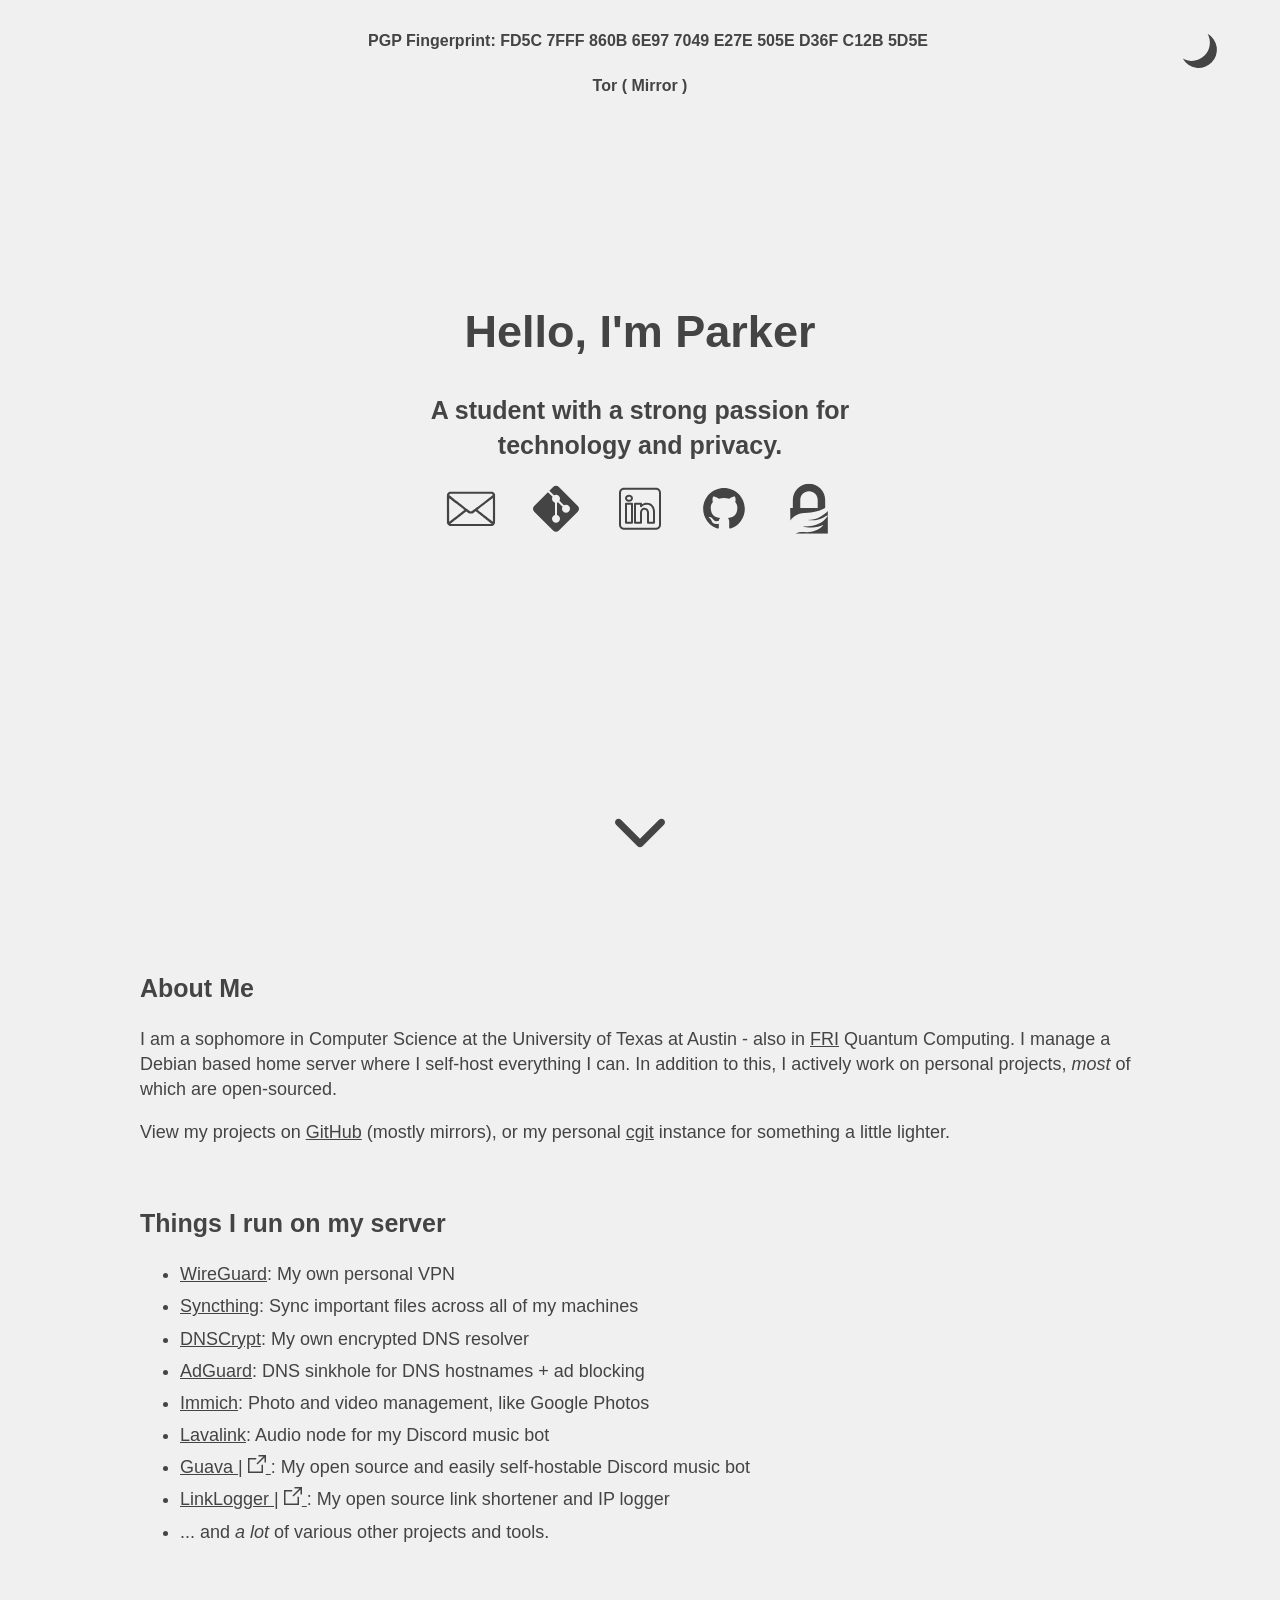
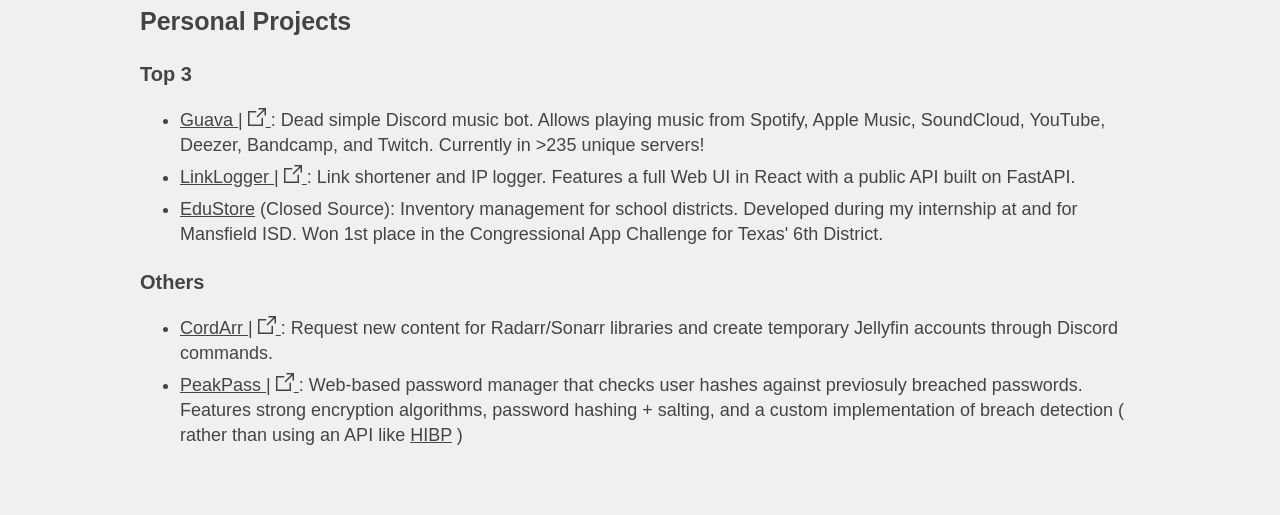
==== index.html @ 54e9faca "add peakpass github link" ====
<!DOCTYPE html>
<html lang="en">
<head>
    <link rel="preload" href="/fonts/OpenSans.woff2" as="font" type="font/woff2" crossorigin>

    <meta charset="UTF-8">
    <meta name="viewport" content="width=device-width, initial-scale=1.0">
    <!-- Dicourage indexing -->
    <meta name="robots" content="noindex, nofollow, noarchive">
    <meta property="og:title" content="Parker M.">
    <meta property="og:url" content="https://pkrm.dev/">
    <meta property="og:type" content="website">
    <meta property="og:description" content="My personal website. See my projects.">

    <title>Parker M.</title>

    <script>
        if (localStorage.getItem('darkMode') === 'true') {
            document.documentElement.classList.add('dark');
        }
    </script>
    <style>
        html.dark * {
            color: #9F9FAA;
            background-color: #242528;
        }

        html.dark svg,
        html.dark #about a {
            color: #9F9FAA;
            fill: #9F9FAA;
        }

        body {
            margin: 0;
            padding: 0;
            display: flex;
            justify-content: center;
            min-height: 200vh;
        }
    </style>

    <script src="/js/toggle.js" defer></script>
    <link rel="stylesheet" href="/css/index.css">
</head>
<body>
    <nav>
        <a href="/parker.asc" target="_blank">PGP Fingerprint: FD5C 7FFF 860B 6E97 7049 E27E 505E D36F C12B 5D5E<br><br></a>
        <a href="http://o2o2o2yfrueii33hxjja3foegbkjckxg2fy4vr4y4pqvnk2oxqknvjqd.onion" target="_blank">Tor ( Mirror )</a>

        <a id="toggle">
            <svg xmlns="http://www.w3.org/2000/svg" viewBox="0 0 24 24" width="50px" height="50px" fill="#9F9FAA" id="moon" display="none">
                <path d="M13.719 1.8A8.759 8.759 0 1 1 1.8 13.719c3.335 1.867 7.633 1.387 10.469-1.449 2.837-2.837 3.318-7.134 1.45-10.47z"/>
            </svg>

            <svg xmlns="http://www.w3.org/2000/svg" viewBox="0 0 50 50" width="50px" height="50px" fill="#9F9FAA" id="sun" display="none">
                <path d="M 24.90625 3.96875 C 24.863281 3.976563 24.820313 3.988281 24.78125 4 C 24.316406 4.105469 23.988281 4.523438 24 5 L 24 11 C 23.996094 11.359375 24.183594 11.695313 24.496094 11.878906 C 24.808594 12.058594 25.191406 12.058594 25.503906 11.878906 C 25.816406 11.695313 26.003906 11.359375 26 11 L 26 5 C 26.011719 4.710938 25.894531 4.433594 25.6875 4.238281 C 25.476563 4.039063 25.191406 3.941406 24.90625 3.96875 Z M 10.65625 9.84375 C 10.28125 9.910156 9.980469 10.183594 9.875 10.546875 C 9.769531 10.914063 9.878906 11.304688 10.15625 11.5625 L 14.40625 15.8125 C 14.648438 16.109375 15.035156 16.246094 15.410156 16.160156 C 15.78125 16.074219 16.074219 15.78125 16.160156 15.410156 C 16.246094 15.035156 16.109375 14.648438 15.8125 14.40625 L 11.5625 10.15625 C 11.355469 9.933594 11.054688 9.820313 10.75 9.84375 C 10.71875 9.84375 10.6875 9.84375 10.65625 9.84375 Z M 39.03125 9.84375 C 38.804688 9.875 38.59375 9.988281 38.4375 10.15625 L 34.1875 14.40625 C 33.890625 14.648438 33.753906 15.035156 33.839844 15.410156 C 33.925781 15.78125 34.21875 16.074219 34.589844 16.160156 C 34.964844 16.246094 35.351563 16.109375 35.59375 15.8125 L 39.84375 11.5625 C 40.15625 11.265625 40.246094 10.800781 40.0625 10.410156 C 39.875 10.015625 39.460938 9.789063 39.03125 9.84375 Z M 25 15 C 19.484375 15 15 19.484375 15 25 C 15 30.515625 19.484375 35 25 35 C 30.515625 35 35 30.515625 35 25 C 35 19.484375 30.515625 15 25 15 Z M 4.71875 24 C 4.167969 24.078125 3.78125 24.589844 3.859375 25.140625 C 3.9375 25.691406 4.449219 26.078125 5 26 L 11 26 C 11.359375 26.003906 11.695313 25.816406 11.878906 25.503906 C 12.058594 25.191406 12.058594 24.808594 11.878906 24.496094 C 11.695313 24.183594 11.359375 23.996094 11 24 L 5 24 C 4.96875 24 4.9375 24 4.90625 24 C 4.875 24 4.84375 24 4.8125 24 C 4.78125 24 4.75 24 4.71875 24 Z M 38.71875 24 C 38.167969 24.078125 37.78125 24.589844 37.859375 25.140625 C 37.9375 25.691406 38.449219 26.078125 39 26 L 45 26 C 45.359375 26.003906 45.695313 25.816406 45.878906 25.503906 C 46.058594 25.191406 46.058594 24.808594 45.878906 24.496094 C 45.695313 24.183594 45.359375 23.996094 45 24 L 39 24 C 38.96875 24 38.9375 24 38.90625 24 C 38.875 24 38.84375 24 38.8125 24 C 38.78125 24 38.75 24 38.71875 24 Z M 15 33.875 C 14.773438 33.90625 14.5625 34.019531 14.40625 34.1875 L 10.15625 38.4375 C 9.859375 38.679688 9.722656 39.066406 9.808594 39.441406 C 9.894531 39.8125 10.1875 40.105469 10.558594 40.191406 C 10.933594 40.277344 11.320313 40.140625 11.5625 39.84375 L 15.8125 35.59375 C 16.109375 35.308594 16.199219 34.867188 16.039063 34.488281 C 15.882813 34.109375 15.503906 33.867188 15.09375 33.875 C 15.0625 33.875 15.03125 33.875 15 33.875 Z M 34.6875 33.875 C 34.3125 33.941406 34.011719 34.214844 33.90625 34.578125 C 33.800781 34.945313 33.910156 35.335938 34.1875 35.59375 L 38.4375 39.84375 C 38.679688 40.140625 39.066406 40.277344 39.441406 40.191406 C 39.8125 40.105469 40.105469 39.8125 40.191406 39.441406 C 40.277344 39.066406 40.140625 38.679688 39.84375 38.4375 L 35.59375 34.1875 C 35.40625 33.988281 35.148438 33.878906 34.875 33.875 C 34.84375 33.875 34.8125 33.875 34.78125 33.875 C 34.75 33.875 34.71875 33.875 34.6875 33.875 Z M 24.90625 37.96875 C 24.863281 37.976563 24.820313 37.988281 24.78125 38 C 24.316406 38.105469 23.988281 38.523438 24 39 L 24 45 C 23.996094 45.359375 24.183594 45.695313 24.496094 45.878906 C 24.808594 46.058594 25.191406 46.058594 25.503906 45.878906 C 25.816406 45.695313 26.003906 45.359375 26 45 L 26 39 C 26.011719 38.710938 25.894531 38.433594 25.6875 38.238281 C 25.476563 38.039063 25.191406 37.941406 24.90625 37.96875 Z"/>
            </svg>
        </a>
    </nav>
    <header>
        <h1>Hello, I'm Parker</h1>
        <h2>A student with a strong passion for technology and privacy.</h2>

        <a href="mailto:contact@pkrm.dev" target="_blank" title="Email me">
            <!-- Uploaded to: SVG Find, www.svgrepo.com, Generator: SVG Find Mixer Tools -->
            <svg xmlns="http://www.w3.org/2000/svg" viewBox="144 144 512 512" width="50px" height="50px" fill="#9F9FAA">
                <path d="m181.04 225.4c-8.8789 2.7969-18.043 9.9336-22.477 17.652-5.8828 10.031-5.5977 1.1562-5.3047 159.56l0.28906 144.6 3.1836 6.4648c3.8594 8.0039 10.125 14.375 17.941 18.426l5.8828 3.0898h437.96l5.5977-2.6055c10.418-4.918 17.75-13.215 20.934-23.824 1.9297-6.2734 1.9297-8.3945 1.7383-151.55l-0.28906-145.18-3.0898-6.3672c-3.7617-7.7188-10.707-14.469-18.426-18.035l-5.5-2.6055-218.01-0.19141c-119.91-0.10547-219.08 0.18359-220.43 0.57031zm433.43 22.668c3.375 1.3516 9.3555 7.5273 9.3555 9.6484 0 1.9297-212.42 166.31-217.15 167.95-4.8203 1.7383-11.672 1.832-16.305 0.19141-4.5352-1.6406-214.16-164.57-214.16-166.5 0-2.6992 5.0195-8.6797 8.9727-10.609 4.0508-2.0234 4.0508-2.0234 215.12-2.0234 175.1-0.003906 211.56 0.19141 214.16 1.3477zm9.9414 284.87c-0.57812 0.67578-157.34-121.36-157.34-122.41 0-0.48438 35.402-28.168 78.621-61.547l78.621-60.582 0.28906 122.13c0.09375 67.141 0 122.22-0.19141 122.41zm-368.32-181.16c42.062 32.512 76.402 59.426 76.402 59.809-0.097657 0.57812-153.96 120.88-155.5 121.45-0.38672 0.19141-0.76953-54.406-0.76953-121.36 0-117.11 0.097656-121.64 1.7383-120.39 0.96094 0.67578 36.074 27.883 78.133 60.488zm275.52 139.01c48.719 37.816 80.938 63.477 80.262 63.863-1.4453 0.96875-422.82 0.96875-423.49 0-0.29297-0.57813 158.4-125.02 162.93-127.72 0.76953-0.48438 5.1133 2.4141 11.672 7.7188 5.7891 4.6289 13.312 9.7422 16.785 11.285 5.9805 2.7969 6.8477 2.8984 18.812 2.8984 16.207-0.097656 19.195-1.2539 35.594-13.984 10.902-8.3945 12.734-9.4531 14.277-8.3945 0.96484 0.57031 38.297 29.609 83.156 64.336z"/>
            </svg>
        </a>
        <a href="https://git.pkrm.dev" target="_blank" title="View my public projects on cgit">
            <svg xmlns="http://www.w3.org/2000/svg"  viewBox="0 0 50 50" width="50px" height="50px" fill="#9F9FAA">
                <path d="M 46.792969 22.089844 L 27.910156 3.207031 C 27.109375 2.402344 26.054688 2 25 2 C 23.945313 2 22.890625 2.402344 22.089844 3.207031 L 18.355469 6.941406 L 22.976563 11.5625 C 24.511719 10.660156 26.511719 10.855469 27.828125 12.171875 C 29.144531 13.488281 29.335938 15.488281 28.433594 17.019531 L 32.976563 21.5625 C 34.511719 20.660156 36.511719 20.855469 37.828125 22.171875 C 39.390625 23.734375 39.390625 26.265625 37.828125 27.828125 C 36.265625 29.390625 33.734375 29.390625 32.171875 27.828125 C 30.855469 26.511719 30.660156 24.511719 31.5625 22.976563 L 27.019531 18.433594 C 26.695313 18.625 26.355469 18.765625 26 18.855469 L 26 31.140625 C 27.722656 31.585938 29 33.136719 29 35 C 29 37.210938 27.210938 39 25 39 C 22.789063 39 21 37.210938 21 35 C 21 33.136719 22.277344 31.585938 24 31.140625 L 24 18.855469 C 23.332031 18.683594 22.695313 18.351563 22.171875 17.828125 C 20.855469 16.511719 20.664063 14.511719 21.566406 12.980469 L 16.941406 8.355469 L 3.207031 22.089844 C 1.597656 23.695313 1.597656 26.304688 3.207031 27.910156 L 22.089844 46.792969 C 22.890625 47.597656 23.945313 48 25 48 C 26.054688 48 27.109375 47.597656 27.910156 46.792969 L 46.792969 27.910156 C 48.402344 26.304688 48.402344 23.695313 46.792969 22.089844 Z"/>
            </svg>
        </a>
        <a href="https://www.linkedin.com/in/parker-m/" target="_blank" title="Look at my LinkedIn profile">
            <svg xmlns="http://www.w3.org/2000/svg" viewBox="0 0 50 50" width="50px" height="50px" fill="#9F9FAA">
                <path d="M 9 4 C 6.2504839 4 4 6.2504839 4 9 L 4 41 C 4 43.749516 6.2504839 46 9 46 L 41 46 C 43.749516 46 46 43.749516 46 41 L 46 9 C 46 6.2504839 43.749516 4 41 4 L 9 4 z M 9 6 L 41 6 C 42.668484 6 44 7.3315161 44 9 L 44 41 C 44 42.668484 42.668484 44 41 44 L 9 44 C 7.3315161 44 6 42.668484 6 41 L 6 9 C 6 7.3315161 7.3315161 6 9 6 z M 14 11.011719 C 12.904779 11.011719 11.919219 11.339079 11.189453 11.953125 C 10.459687 12.567171 10.011719 13.484511 10.011719 14.466797 C 10.011719 16.333977 11.631285 17.789609 13.691406 17.933594 A 0.98809878 0.98809878 0 0 0 13.695312 17.935547 A 0.98809878 0.98809878 0 0 0 14 17.988281 C 16.27301 17.988281 17.988281 16.396083 17.988281 14.466797 A 0.98809878 0.98809878 0 0 0 17.986328 14.414062 C 17.884577 12.513831 16.190443 11.011719 14 11.011719 z M 14 12.988281 C 15.392231 12.988281 15.94197 13.610038 16.001953 14.492188 C 15.989803 15.348434 15.460091 16.011719 14 16.011719 C 12.614594 16.011719 11.988281 15.302225 11.988281 14.466797 C 11.988281 14.049083 12.140703 13.734298 12.460938 13.464844 C 12.78117 13.19539 13.295221 12.988281 14 12.988281 z M 11 19 A 1.0001 1.0001 0 0 0 10 20 L 10 39 A 1.0001 1.0001 0 0 0 11 40 L 17 40 A 1.0001 1.0001 0 0 0 18 39 L 18 33.134766 L 18 20 A 1.0001 1.0001 0 0 0 17 19 L 11 19 z M 20 19 A 1.0001 1.0001 0 0 0 19 20 L 19 39 A 1.0001 1.0001 0 0 0 20 40 L 26 40 A 1.0001 1.0001 0 0 0 27 39 L 27 29 C 27 28.170333 27.226394 27.345035 27.625 26.804688 C 28.023606 26.264339 28.526466 25.940057 29.482422 25.957031 C 30.468166 25.973981 30.989999 26.311669 31.384766 26.841797 C 31.779532 27.371924 32 28.166667 32 29 L 32 39 A 1.0001 1.0001 0 0 0 33 40 L 39 40 A 1.0001 1.0001 0 0 0 40 39 L 40 28.261719 C 40 25.300181 39.122788 22.95433 37.619141 21.367188 C 36.115493 19.780044 34.024172 19 31.8125 19 C 29.710483 19 28.110853 19.704889 27 20.423828 L 27 20 A 1.0001 1.0001 0 0 0 26 19 L 20 19 z M 12 21 L 16 21 L 16 33.134766 L 16 38 L 12 38 L 12 21 z M 21 21 L 25 21 L 25 22.560547 A 1.0001 1.0001 0 0 0 26.798828 23.162109 C 26.798828 23.162109 28.369194 21 31.8125 21 C 33.565828 21 35.069366 21.582581 36.167969 22.742188 C 37.266572 23.901794 38 25.688257 38 28.261719 L 38 38 L 34 38 L 34 29 C 34 27.833333 33.720468 26.627107 32.990234 25.646484 C 32.260001 24.665862 31.031834 23.983076 29.517578 23.957031 C 27.995534 23.930001 26.747519 24.626988 26.015625 25.619141 C 25.283731 26.611293 25 27.829667 25 29 L 25 38 L 21 38 L 21 21 z"/>
            </svg>
        </a>
        <a href="https://github.com/packetparker" target="_blank" title="View my public projects on GitHub">
            <!-- Uploaded to: SVG Find, www.svgrepo.com, Generator: SVG Find Mixer Tools -->
            <svg xmlns="http://www.w3.org/2000/svg" viewBox="0 0 24 24" width="50px" height="50px" fill="#9F9FAA">
                <path d="M12 2C6.475 2 2 6.475 2 12a9.994 9.994 0 0 0 6.838 9.488c.5.087.687-.213.687-.476 0-.237-.013-1.024-.013-1.862-2.512.463-3.162-.612-3.362-1.175-.113-.288-.6-1.175-1.025-1.413-.35-.187-.85-.65-.013-.662.788-.013 1.35.725 1.538 1.025.9 1.512 2.338 1.087 2.912.825.088-.65.35-1.087.638-1.337-2.225-.25-4.55-1.113-4.55-4.938 0-1.088.387-1.987 1.025-2.688-.1-.25-.45-1.275.1-2.65 0 0 .837-.262 2.75 1.026a9.28 9.28 0 0 1 2.5-.338c.85 0 1.7.112 2.5.337 1.912-1.3 2.75-1.024 2.75-1.024.55 1.375.2 2.4.1 2.65.637.7 1.025 1.587 1.025 2.687 0 3.838-2.337 4.688-4.562 4.938.362.312.675.912.675 1.85 0 1.337-.013 2.412-.013 2.75 0 .262.188.574.688.474A10.016 10.016 0 0 0 22 12c0-5.525-4.475-10-10-10z"/>
            </svg>
        </a>
        <a href="/parker.asc" target="_blank" title="My PGP public key">
            <!-- Uploaded to: SVG Repo, www.svgrepo.com, Generator: SVG Repo Mixer Tools -->
            <svg xmlns="http://www.w3.org/2000/svg" viewBox="0 0 32 32" width="50px" height="50px" fill="#9F9FAA">
                <path d="M3.959 15.443h1.697v-5.093c0-2.745 1.089-5.376 3.032-7.319s4.572-3.031 7.317-3.031c2.744 0 5.38 1.088 7.323 3.031 1.937 1.943 3.032 4.573 3.027 7.319v5.047c-0.021 0.011-0.048 0.036-0.073 0.047l-0.027 0.027h-0.009l-0.027 0.025h-0.036l-0.027 0.027h-0.025l-0.027 0.009h-0.011l-0.011 0.016-0.015 0.011h-0.011l-0.016 0.011-0.011 0.016-0.009 0.009-0.016 0.011-0.036 0.027-0.027 0.015-0.036 0.027-0.052 0.021-0.037 0.025-0.020 0.016-0.016 0.011-0.036 0.025-0.027 0.011-0.063 0.036-0.025 0.016-0.021 0.011-0.025 0.016h-0.011l-0.079 0.036h-0.025c-0.021 0.011-0.048 0.025-0.089 0.047h-0.011l-0.009 0.016-0.043 0.020-0.020 0.016-0.043 0.027-0.020 0.009h-0.016l-0.036 0.027-0.027 0.011-0.025 0.015c-0.021 0.011-0.057 0.021-0.084 0.037l-0.025 0.011-0.027 0.015-0.047 0.021-0.052 0.027-0.125 0.052-0.025 0.009-0.048 0.027-0.025 0.016c-2.063 0.984-5.36 2.020-11.609 2.468-4.484 0.323-7.208 2.297-8.969 4.667zM10.412 15.443h11.161v-5.093c0.005-3.084-2.495-5.584-5.579-5.579-3.083 0-5.583 2.495-5.583 5.579zM28.041 17.391v14.609h-20.615c2.276-1.26 3.959-1.136 6.771-1.047 3.819 0.125 8.037-1.475 10.109-3.599 2.073-2.12-0.181-0.5-2.531 0.099s-6.896 0.667-9.937-0.136c9.563 0.125 13.297-2.957 15.407-5.744 2.109-2.771-0.912-0.485-2.876 0.473-1.957 0.964-5.38 1.641-9.151 1.141 5.693-0.016 10.027-2.86 12.812-5.797z"/>
            </svg>
        </a>
    </header>

    <a id="down-arrow" href="#about" aria-label="Scroll down to About section">
        <svg xmlns="http://www.w3.org/2000/svg" viewBox="0 0 451.847 451.847" width="50px" height="50px" fill="#9F9FAA">
        <path d="M225.923,354.706c-8.098,0-16.195-3.092-22.369-9.263L9.27,151.157c-12.359-12.359-12.359-32.397,0-44.751
            c12.354-12.354,32.388-12.354,44.748,0l171.905,171.915l171.906-171.909c12.359-12.354,32.391-12.354,44.744,0
            c12.365,12.354,12.365,32.392,0,44.751L248.292,345.449C242.115,351.621,234.018,354.706,225.923,354.706z"/>
        </svg>
    </a>

    <section id="about">
        <h2>About Me</h2>
        <p>I am a sophomore in Computer Science at the University of Texas at Austin - also in <a href="https://fri.cns.utexas.edu/" target="_blank">FRI</a> Quantum Computing. I manage a Debian based home server where I self-host everything I can. In addition to this, I actively work on personal projects, <i>most</i> of which are open-sourced.</p>
        <p>View my projects on <a href="https://github.com/packetparker" target="_blank">GitHub</a> (mostly mirrors), or my personal <a href="https://git.pkrm.dev" target="_blank">cgit</a> instance for something a little lighter.</p>
        <br>
        <h2>Things I run on my server</h2>
        <ul>
            <li><a href="https://www.wireguard.com/" target="_blank">WireGuard</a>: My own personal VPN</li>
            <li><a href="https://syncthing.net/" target="_blank">Syncthing</a>: Sync important files across all of my machines</li>
            <li><a href="https://www.dnscrypt.org/" target="_blank">DNSCrypt</a>: My own encrypted DNS resolver</li>
            <li><a href="https://adguard.com/en/welcome.html" target="_blank">AdGuard</a>: DNS sinkhole for DNS hostnames + ad blocking</li>
            <li><a href="https://immich.app/" target="_blank">Immich</a>: Photo and video management, like Google Photos</li>
            <li><a href="https://lavalink.dev/" target="_blank">Lavalink</a>: Audio node for my Discord music bot</li>
            <li>
                <a href="https://github.com/packetparker/guava" target="_blank">
                    Guava
                </a> |
                <a href="https://git.pkrm.dev/guava" target="_blank" title="View the Guava source on my cgit instance">
                    <!-- Uploaded to: SVG Repo, www.svgrepo.com, Generator: SVG Repo Mixer Tools -->
                    <svg xmlns="http://www.w3.org/2000/svg" viewBox="0 0 24 24" fill="#444">
                        <path d="M20,24H0V4h11v2H2v16h16v-9h2V24z M12.7,12.7l-1.4-1.4L20.6,2H14V0h10v10h-2V3.4L12.7,12.7z"/>
                    </svg>
                </a>
                : My open source and easily self-hostable Discord music bot
            </li>
            <li>
                <a href="https://github.com/packetparker/linklogger" target="_blank">
                    LinkLogger
                </a> |
                <a href="https://git.pkrm.dev/linklogger" target="_blank" title="View the LinkLogger source on my cgit instance">
                    <!-- Uploaded to: SVG Repo, www.svgrepo.com, Generator: SVG Repo Mixer Tools -->
                    <svg xmlns="http://www.w3.org/2000/svg" viewBox="0 0 24 24" fill="#444">
                        <path d="M20,24H0V4h11v2H2v16h16v-9h2V24z M12.7,12.7l-1.4-1.4L20.6,2H14V0h10v10h-2V3.4L12.7,12.7z"/>
                    </svg>
                </a>
                : My open source link shortener and IP logger
            </li>
            <li>... and <i>a lot</i> of various other projects and tools.</li>
        </ul>
        <br>
        <h2>Personal Projects</h2>

        <h3>Top 3</h3>
        <ul>
            <li>
                <a href="https://github.com/packetparker/guava" target="_blank">
                    Guava
                </a> |
                <a href="https://git.pkrm.dev/guava" target="_blank" title="View the Guava source on my cgit instance">
                    <!-- Uploaded to: SVG Repo, www.svgrepo.com, Generator: SVG Repo Mixer Tools -->
                    <svg xmlns="http://www.w3.org/2000/svg" viewBox="0 0 24 24" fill="#444">
                        <path d="M20,24H0V4h11v2H2v16h16v-9h2V24z M12.7,12.7l-1.4-1.4L20.6,2H14V0h10v10h-2V3.4L12.7,12.7z"/>
                    </svg>
                </a>
                : Dead simple Discord music bot. Allows playing music from Spotify, Apple Music, SoundCloud, YouTube, Deezer, Bandcamp, and Twitch. Currently in >235 unique servers!
            </li>
            <li>
                <a href="https://github.com/packetparker/linklogger" target="_blank">
                    LinkLogger
                </a> |
                <a href="https://git.pkrm.dev/linklogger" target="_blank" title="View the LinkLogger source on my cgit instance">
                    <!-- Uploaded to: SVG Repo, www.svgrepo.com, Generator: SVG Repo Mixer Tools -->
                    <svg xmlns="http://www.w3.org/2000/svg" viewBox="0 0 24 24" fill="#444">
                        <path d="M20,24H0V4h11v2H2v16h16v-9h2V24z M12.7,12.7l-1.4-1.4L20.6,2H14V0h10v10h-2V3.4L12.7,12.7z"/>
                    </svg>
                </a>
                : Link shortener and IP logger. Features a full Web UI in React with a public API built on FastAPI.
            </li>
            <li><a href="https://www.congressionalappchallenge.us/23-TX06/" target="_blank">EduStore</a> (Closed Source): Inventory management for school districts. Developed during my internship at and for Mansfield ISD. Won 1st place in the Congressional App Challenge for Texas' 6th District.</li>
        </ul>

        <h3>Others</h3>
        <ul>
            <li>
                <a href="https://github.com/packetparker/cordarr" target="_blank">
                    CordArr
                </a> |
                <a href="https://git.pkrm.dev/cordarr" target="_blank" title="View the CordArr source on my cgit instance">
                    <!-- Uploaded to: SVG Repo, www.svgrepo.com, Generator: SVG Repo Mixer Tools -->
                    <svg xmlns="http://www.w3.org/2000/svg" viewBox="0 0 24 24" fill="#444">
                        <path d="M20,24H0V4h11v2H2v16h16v-9h2V24z M12.7,12.7l-1.4-1.4L20.6,2H14V0h10v10h-2V3.4L12.7,12.7z"/>
                    </svg>
                </a>
                : Request new content for Radarr/Sonarr libraries and create temporary Jellyfin accounts through Discord commands.
            </li>
            <li>
                <a href="https://github.com/peakpass/peakpass" target="_blank">
                    PeakPass
                </a> |
                <a href="https://www.github.com/peakpass/peakpass" target="_blank" title="View the PeakPass source on GitHub">
                    <!-- Uploaded to: SVG Repo, www.svgrepo.com, Generator: SVG Repo Mixer Tools -->
                    <svg xmlns="http://www.w3.org/2000/svg" viewBox="0 0 24 24" fill="#444">
                        <path d="M20,24H0V4h11v2H2v16h16v-9h2V24z M12.7,12.7l-1.4-1.4L20.6,2H14V0h10v10h-2V3.4L12.7,12.7z"/>
                    </svg>
                </a>
                : Web-based password manager that checks user hashes against previosuly breached passwords. Features strong encryption algorithms, password hashing + salting, and a custom implementation of breach detection ( rather than using an API like <a href="https://haveibeenpwned.com/API/v3">HIBP</a> )
            </li>
        </ul>
    </section>
</body>
</html>
---- css/index.css ----
html {
    scroll-behavior: smooth;
    overflow-x: hidden;
}

html * {
    font-family: Arial, sans-serif;
    color: #444;
    background-color: #F0F0F0;
    line-height: 1.4;
}

@media only screen and (max-width: 600px) {
    html * {
        line-height: 1.3;
    }
}

html svg,
html #about a{
    color: #444;
    fill: #444;
}

h1 {
    font-size: 45px;
    width: 500px;
}

h2 {
    font-size: 25px;
    width: 500px;
}

h3 {
    font-size: 20px;
}

/* media query for mobile */
@media only screen and (max-width: 600px) {
    h1 {
        font-size: 35px;
        width: 300px;
    }

    h2 {
        font-size: 25px;
        width: 300px;
    }

    h3 {
        font-size: 20px;
        width: 300px;
    }
}

nav {
    width: 100vw;
    font-weight: 600;
    position: absolute;
    top: 30px;
    left: 50%;
    transform: translateX(-50%);
    font-size: 1rem;
    text-align: center;
}

nav a {
    margin: 0 1rem;
    text-decoration: none;
}

nav a:hover {
    text-decoration: underline;
    cursor: pointer;
    opacity: 0.6;
    transition: opacity 0.25s ease-in-out;
}

/* Nav media query for mobile */
@media only screen and (max-width: 600px) {
    nav a {
        display: none;
        text-align: right;
    }

    nav #toggle {
        display: block;
    }
}

#toggle {
    /* Move to the top right of the screen */
    position: absolute;
    top: 0;
    right: 100px;
    cursor: pointer;
}

/* Toggle media query for mobile */
@media only screen and (max-width: 600px) {
    #toggle {
        right: 50px;
    }
}

#moon, #sun {
    position: absolute;
    transition: opacity 0.1s ease;
}

#moon {
    opacity: 1;
}

#sun {
    opacity: 0;
}

/* Header styles */
header {
    position: absolute;
    top: 45%;
    left: 50%;
    transform: translate(-50%, -50%);
    text-align: center;
}

header a {
    text-decoration: none;
}

svg {
    margin: 0 15px;
    height: 50px;
    width: 50px;
}

/* Icons media query for mobile */
@media only screen and (max-width: 600px) {
    svg {
        height: 40px;
        width: 40px;
        margin: 0 5px;
    }
}

svg:hover {
    cursor: pointer;
    opacity: 0.6;
    transition: opacity 0.25s ease-in-out;
}

#down-arrow {
    position: absolute;
    bottom: 30px;
    left: 50%;
    transform: translateX(-50%);
    font-size: 2rem;
}

#about {
    margin-top: 100vh;
    width: 1000px;
    padding: 50px 0;
}

#about p{
    font-size: 18px;
}

#about ul li {
    font-size: 18px;
    margin-top: 7px;
    text-decoration: none;
}

#about ul li svg {
    height: 18px;
    width: 18px;
    margin: 0;
}

/* About media query for mobile */
@media only screen and (max-width: 600px) {
    #about {
        width: 90%;
    }

    #about p, #about ul li {
        font-size: 1rem;
    }

    #about ul li svg {
        height: 1rem;
        width: 1rem;
    }

    #about ul li {
        margin-top: 10px;
    }
}

#about a {
    text-decoration: underline;
}

#about a:hover {
    cursor: pointer;
    opacity: 0.6;
    transition: opacity 0.25s ease-in-out;
}
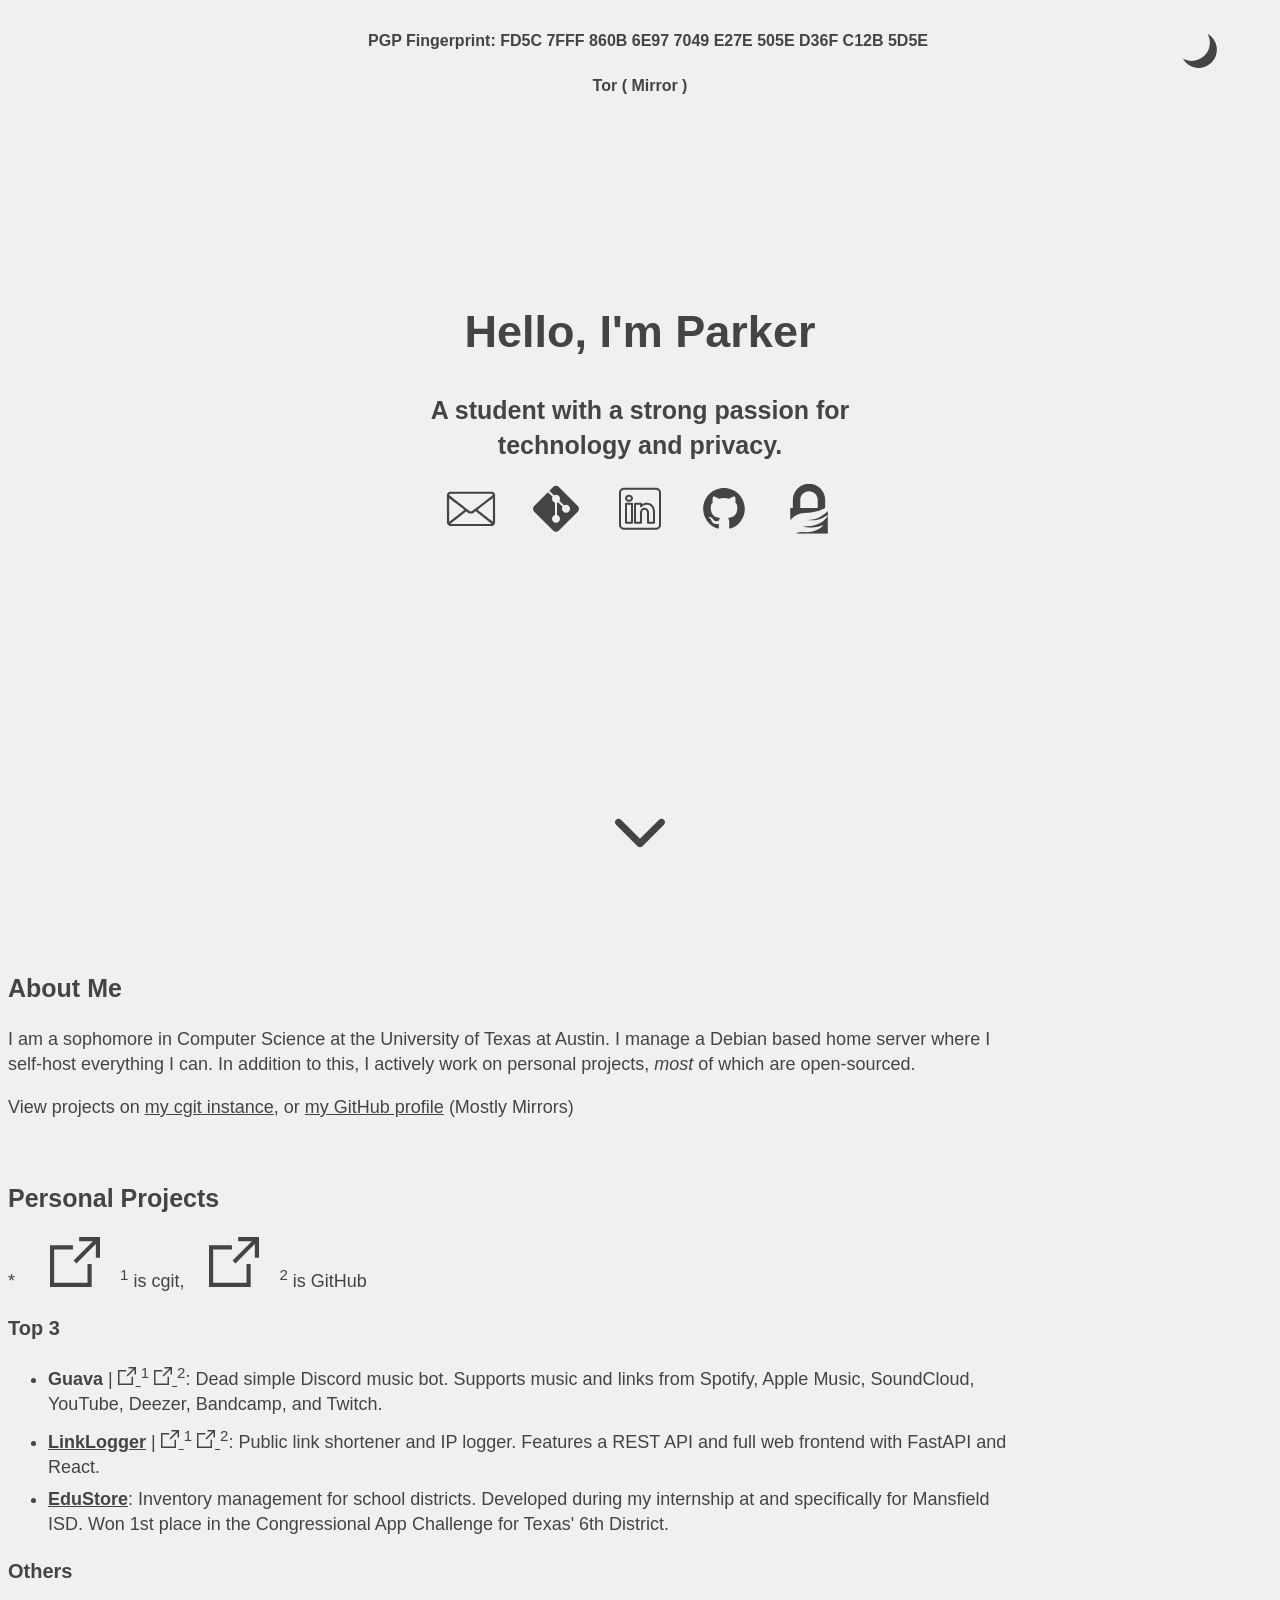
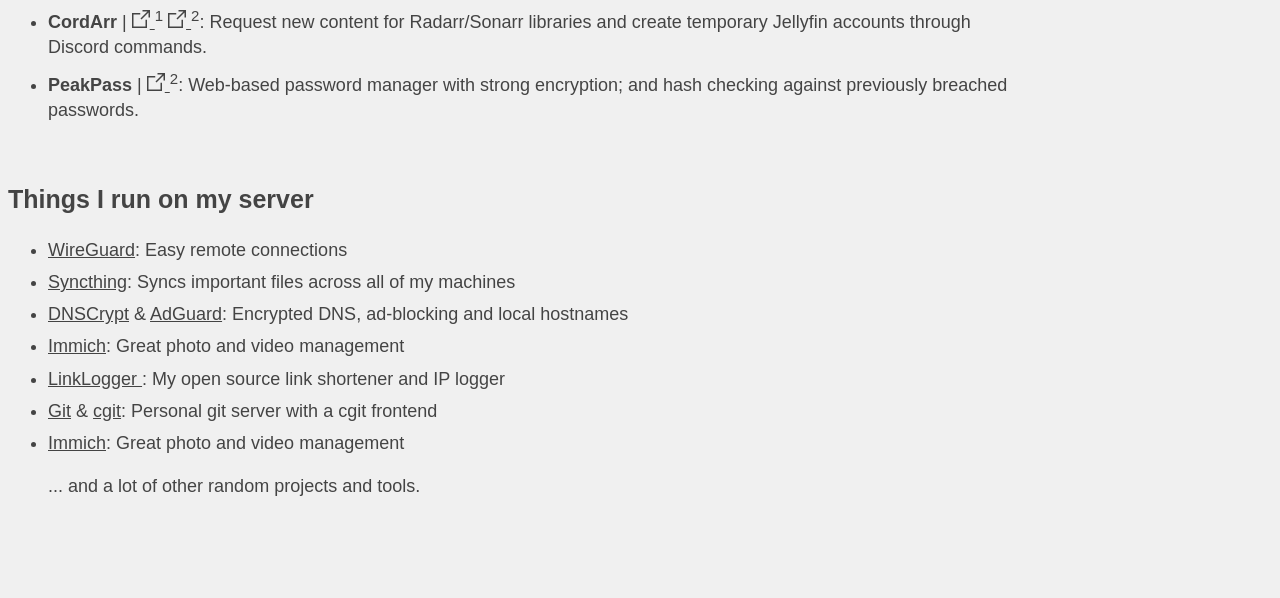
==== commit 017412e9: "many changes and QOL improvements" ====
--- a/index.html
+++ b/index.html
@@ -1,59 +1,33 @@
 <!DOCTYPE html>
 <html lang="en">
 <head>
-    <link rel="preload" href="/fonts/OpenSans.woff2" as="font" type="font/woff2" crossorigin>
+    <link rel="preload" href="/fonts/astonied.otf" as="font" crossorigin>
 
     <meta charset="UTF-8">
     <meta name="viewport" content="width=device-width, initial-scale=1.0">
     <!-- Dicourage indexing -->
     <meta name="robots" content="noindex, nofollow, noarchive">
     <meta property="og:title" content="Parker M.">
-    <meta property="og:url" content="https://pkrm.dev/">
+    <meta property="og:url" content="https://www.pkrm.dev/">
     <meta property="og:type" content="website">
     <meta property="og:description" content="My personal website. See my projects.">
 
     <title>Parker M.</title>
-
-    <script>
-        if (localStorage.getItem('darkMode') === 'true') {
-            document.documentElement.classList.add('dark');
-        }
-    </script>
-    <style>
-        html.dark * {
-            color: #9F9FAA;
-            background-color: #242528;
-        }
-
-        html.dark svg,
-        html.dark #about a {
-            color: #9F9FAA;
-            fill: #9F9FAA;
-        }
-
-        body {
-            margin: 0;
-            padding: 0;
-            display: flex;
-            justify-content: center;
-            min-height: 200vh;
-        }
-    </style>
 
     <script src="/js/toggle.js" defer></script>
     <link rel="stylesheet" href="/css/index.css">
 </head>
 <body>
     <nav>
-        <a href="/parker.asc" target="_blank">PGP Fingerprint: FD5C 7FFF 860B 6E97 7049 E27E 505E D36F C12B 5D5E<br><br></a>
+        <a href="/pgp">PGP Fingerprint: FD5C 7FFF 860B 6E97 7049 E27E 505E D36F C12B 5D5E<br><br></a>
         <a href="http://o2o2o2yfrueii33hxjja3foegbkjckxg2fy4vr4y4pqvnk2oxqknvjqd.onion" target="_blank">Tor ( Mirror )</a>
 
         <a id="toggle">
-            <svg xmlns="http://www.w3.org/2000/svg" viewBox="0 0 24 24" width="50px" height="50px" fill="#9F9FAA" id="moon" display="none">
+            <svg xmlns="http://www.w3.org/2000/svg" viewBox="0 0 24 24" fill="#9F9FAA" id="moon" display="none">
                 <path d="M13.719 1.8A8.759 8.759 0 1 1 1.8 13.719c3.335 1.867 7.633 1.387 10.469-1.449 2.837-2.837 3.318-7.134 1.45-10.47z"/>
             </svg>
 
-            <svg xmlns="http://www.w3.org/2000/svg" viewBox="0 0 50 50" width="50px" height="50px" fill="#9F9FAA" id="sun" display="none">
+            <svg xmlns="http://www.w3.org/2000/svg" viewBox="0 0 50 50" fill="#9F9FAA" id="sun" display="none">
                 <path d="M 24.90625 3.96875 C 24.863281 3.976563 24.820313 3.988281 24.78125 4 C 24.316406 4.105469 23.988281 4.523438 24 5 L 24 11 C 23.996094 11.359375 24.183594 11.695313 24.496094 11.878906 C 24.808594 12.058594 25.191406 12.058594 25.503906 11.878906 C 25.816406 11.695313 26.003906 11.359375 26 11 L 26 5 C 26.011719 4.710938 25.894531 4.433594 25.6875 4.238281 C 25.476563 4.039063 25.191406 3.941406 24.90625 3.96875 Z M 10.65625 9.84375 C 10.28125 9.910156 9.980469 10.183594 9.875 10.546875 C 9.769531 10.914063 9.878906 11.304688 10.15625 11.5625 L 14.40625 15.8125 C 14.648438 16.109375 15.035156 16.246094 15.410156 16.160156 C 15.78125 16.074219 16.074219 15.78125 16.160156 15.410156 C 16.246094 15.035156 16.109375 14.648438 15.8125 14.40625 L 11.5625 10.15625 C 11.355469 9.933594 11.054688 9.820313 10.75 9.84375 C 10.71875 9.84375 10.6875 9.84375 10.65625 9.84375 Z M 39.03125 9.84375 C 38.804688 9.875 38.59375 9.988281 38.4375 10.15625 L 34.1875 14.40625 C 33.890625 14.648438 33.753906 15.035156 33.839844 15.410156 C 33.925781 15.78125 34.21875 16.074219 34.589844 16.160156 C 34.964844 16.246094 35.351563 16.109375 35.59375 15.8125 L 39.84375 11.5625 C 40.15625 11.265625 40.246094 10.800781 40.0625 10.410156 C 39.875 10.015625 39.460938 9.789063 39.03125 9.84375 Z M 25 15 C 19.484375 15 15 19.484375 15 25 C 15 30.515625 19.484375 35 25 35 C 30.515625 35 35 30.515625 35 25 C 35 19.484375 30.515625 15 25 15 Z M 4.71875 24 C 4.167969 24.078125 3.78125 24.589844 3.859375 25.140625 C 3.9375 25.691406 4.449219 26.078125 5 26 L 11 26 C 11.359375 26.003906 11.695313 25.816406 11.878906 25.503906 C 12.058594 25.191406 12.058594 24.808594 11.878906 24.496094 C 11.695313 24.183594 11.359375 23.996094 11 24 L 5 24 C 4.96875 24 4.9375 24 4.90625 24 C 4.875 24 4.84375 24 4.8125 24 C 4.78125 24 4.75 24 4.71875 24 Z M 38.71875 24 C 38.167969 24.078125 37.78125 24.589844 37.859375 25.140625 C 37.9375 25.691406 38.449219 26.078125 39 26 L 45 26 C 45.359375 26.003906 45.695313 25.816406 45.878906 25.503906 C 46.058594 25.191406 46.058594 24.808594 45.878906 24.496094 C 45.695313 24.183594 45.359375 23.996094 45 24 L 39 24 C 38.96875 24 38.9375 24 38.90625 24 C 38.875 24 38.84375 24 38.8125 24 C 38.78125 24 38.75 24 38.71875 24 Z M 15 33.875 C 14.773438 33.90625 14.5625 34.019531 14.40625 34.1875 L 10.15625 38.4375 C 9.859375 38.679688 9.722656 39.066406 9.808594 39.441406 C 9.894531 39.8125 10.1875 40.105469 10.558594 40.191406 C 10.933594 40.277344 11.320313 40.140625 11.5625 39.84375 L 15.8125 35.59375 C 16.109375 35.308594 16.199219 34.867188 16.039063 34.488281 C 15.882813 34.109375 15.503906 33.867188 15.09375 33.875 C 15.0625 33.875 15.03125 33.875 15 33.875 Z M 34.6875 33.875 C 34.3125 33.941406 34.011719 34.214844 33.90625 34.578125 C 33.800781 34.945313 33.910156 35.335938 34.1875 35.59375 L 38.4375 39.84375 C 38.679688 40.140625 39.066406 40.277344 39.441406 40.191406 C 39.8125 40.105469 40.105469 39.8125 40.191406 39.441406 C 40.277344 39.066406 40.140625 38.679688 39.84375 38.4375 L 35.59375 34.1875 C 35.40625 33.988281 35.148438 33.878906 34.875 33.875 C 34.84375 33.875 34.8125 33.875 34.78125 33.875 C 34.75 33.875 34.71875 33.875 34.6875 33.875 Z M 24.90625 37.96875 C 24.863281 37.976563 24.820313 37.988281 24.78125 38 C 24.316406 38.105469 23.988281 38.523438 24 39 L 24 45 C 23.996094 45.359375 24.183594 45.695313 24.496094 45.878906 C 24.808594 46.058594 25.191406 46.058594 25.503906 45.878906 C 25.816406 45.695313 26.003906 45.359375 26 45 L 26 39 C 26.011719 38.710938 25.894531 38.433594 25.6875 38.238281 C 25.476563 38.039063 25.191406 37.941406 24.90625 37.96875 Z"/>
             </svg>
         </a>
@@ -62,38 +36,38 @@
         <h1>Hello, I'm Parker</h1>
         <h2>A student with a strong passion for technology and privacy.</h2>
 
-        <a href="mailto:contact@pkrm.dev" target="_blank" title="Email me">
+        <a href="mailto:contact@pkrm.dev" target="_blank" class="icons">
             <!-- Uploaded to: SVG Find, www.svgrepo.com, Generator: SVG Find Mixer Tools -->
-            <svg xmlns="http://www.w3.org/2000/svg" viewBox="144 144 512 512" width="50px" height="50px" fill="#9F9FAA">
+            <svg xmlns="http://www.w3.org/2000/svg" viewBox="144 144 512 512" fill="#9F9FAA">
                 <path d="m181.04 225.4c-8.8789 2.7969-18.043 9.9336-22.477 17.652-5.8828 10.031-5.5977 1.1562-5.3047 159.56l0.28906 144.6 3.1836 6.4648c3.8594 8.0039 10.125 14.375 17.941 18.426l5.8828 3.0898h437.96l5.5977-2.6055c10.418-4.918 17.75-13.215 20.934-23.824 1.9297-6.2734 1.9297-8.3945 1.7383-151.55l-0.28906-145.18-3.0898-6.3672c-3.7617-7.7188-10.707-14.469-18.426-18.035l-5.5-2.6055-218.01-0.19141c-119.91-0.10547-219.08 0.18359-220.43 0.57031zm433.43 22.668c3.375 1.3516 9.3555 7.5273 9.3555 9.6484 0 1.9297-212.42 166.31-217.15 167.95-4.8203 1.7383-11.672 1.832-16.305 0.19141-4.5352-1.6406-214.16-164.57-214.16-166.5 0-2.6992 5.0195-8.6797 8.9727-10.609 4.0508-2.0234 4.0508-2.0234 215.12-2.0234 175.1-0.003906 211.56 0.19141 214.16 1.3477zm9.9414 284.87c-0.57812 0.67578-157.34-121.36-157.34-122.41 0-0.48438 35.402-28.168 78.621-61.547l78.621-60.582 0.28906 122.13c0.09375 67.141 0 122.22-0.19141 122.41zm-368.32-181.16c42.062 32.512 76.402 59.426 76.402 59.809-0.097657 0.57812-153.96 120.88-155.5 121.45-0.38672 0.19141-0.76953-54.406-0.76953-121.36 0-117.11 0.097656-121.64 1.7383-120.39 0.96094 0.67578 36.074 27.883 78.133 60.488zm275.52 139.01c48.719 37.816 80.938 63.477 80.262 63.863-1.4453 0.96875-422.82 0.96875-423.49 0-0.29297-0.57813 158.4-125.02 162.93-127.72 0.76953-0.48438 5.1133 2.4141 11.672 7.7188 5.7891 4.6289 13.312 9.7422 16.785 11.285 5.9805 2.7969 6.8477 2.8984 18.812 2.8984 16.207-0.097656 19.195-1.2539 35.594-13.984 10.902-8.3945 12.734-9.4531 14.277-8.3945 0.96484 0.57031 38.297 29.609 83.156 64.336z"/>
             </svg>
         </a>
-        <a href="https://git.pkrm.dev" target="_blank" title="View my public projects on cgit">
-            <svg xmlns="http://www.w3.org/2000/svg"  viewBox="0 0 50 50" width="50px" height="50px" fill="#9F9FAA">
+        <a href="https://git.pkrm.dev" target="_blank" class="icons">
+            <svg xmlns="http://www.w3.org/2000/svg"  viewBox="0 0 50 50" fill="#9F9FAA">
                 <path d="M 46.792969 22.089844 L 27.910156 3.207031 C 27.109375 2.402344 26.054688 2 25 2 C 23.945313 2 22.890625 2.402344 22.089844 3.207031 L 18.355469 6.941406 L 22.976563 11.5625 C 24.511719 10.660156 26.511719 10.855469 27.828125 12.171875 C 29.144531 13.488281 29.335938 15.488281 28.433594 17.019531 L 32.976563 21.5625 C 34.511719 20.660156 36.511719 20.855469 37.828125 22.171875 C 39.390625 23.734375 39.390625 26.265625 37.828125 27.828125 C 36.265625 29.390625 33.734375 29.390625 32.171875 27.828125 C 30.855469 26.511719 30.660156 24.511719 31.5625 22.976563 L 27.019531 18.433594 C 26.695313 18.625 26.355469 18.765625 26 18.855469 L 26 31.140625 C 27.722656 31.585938 29 33.136719 29 35 C 29 37.210938 27.210938 39 25 39 C 22.789063 39 21 37.210938 21 35 C 21 33.136719 22.277344 31.585938 24 31.140625 L 24 18.855469 C 23.332031 18.683594 22.695313 18.351563 22.171875 17.828125 C 20.855469 16.511719 20.664063 14.511719 21.566406 12.980469 L 16.941406 8.355469 L 3.207031 22.089844 C 1.597656 23.695313 1.597656 26.304688 3.207031 27.910156 L 22.089844 46.792969 C 22.890625 47.597656 23.945313 48 25 48 C 26.054688 48 27.109375 47.597656 27.910156 46.792969 L 46.792969 27.910156 C 48.402344 26.304688 48.402344 23.695313 46.792969 22.089844 Z"/>
             </svg>
         </a>
-        <a href="https://www.linkedin.com/in/parker-m/" target="_blank" title="Look at my LinkedIn profile">
-            <svg xmlns="http://www.w3.org/2000/svg" viewBox="0 0 50 50" width="50px" height="50px" fill="#9F9FAA">
+        <a href="https://www.linkedin.com/in/parker-m/" target="_blank" class="icons">
+            <svg xmlns="http://www.w3.org/2000/svg" viewBox="0 0 50 50" fill="#9F9FAA">
                 <path d="M 9 4 C 6.2504839 4 4 6.2504839 4 9 L 4 41 C 4 43.749516 6.2504839 46 9 46 L 41 46 C 43.749516 46 46 43.749516 46 41 L 46 9 C 46 6.2504839 43.749516 4 41 4 L 9 4 z M 9 6 L 41 6 C 42.668484 6 44 7.3315161 44 9 L 44 41 C 44 42.668484 42.668484 44 41 44 L 9 44 C 7.3315161 44 6 42.668484 6 41 L 6 9 C 6 7.3315161 7.3315161 6 9 6 z M 14 11.011719 C 12.904779 11.011719 11.919219 11.339079 11.189453 11.953125 C 10.459687 12.567171 10.011719 13.484511 10.011719 14.466797 C 10.011719 16.333977 11.631285 17.789609 13.691406 17.933594 A 0.98809878 0.98809878 0 0 0 13.695312 17.935547 A 0.98809878 0.98809878 0 0 0 14 17.988281 C 16.27301 17.988281 17.988281 16.396083 17.988281 14.466797 A 0.98809878 0.98809878 0 0 0 17.986328 14.414062 C 17.884577 12.513831 16.190443 11.011719 14 11.011719 z M 14 12.988281 C 15.392231 12.988281 15.94197 13.610038 16.001953 14.492188 C 15.989803 15.348434 15.460091 16.011719 14 16.011719 C 12.614594 16.011719 11.988281 15.302225 11.988281 14.466797 C 11.988281 14.049083 12.140703 13.734298 12.460938 13.464844 C 12.78117 13.19539 13.295221 12.988281 14 12.988281 z M 11 19 A 1.0001 1.0001 0 0 0 10 20 L 10 39 A 1.0001 1.0001 0 0 0 11 40 L 17 40 A 1.0001 1.0001 0 0 0 18 39 L 18 33.134766 L 18 20 A 1.0001 1.0001 0 0 0 17 19 L 11 19 z M 20 19 A 1.0001 1.0001 0 0 0 19 20 L 19 39 A 1.0001 1.0001 0 0 0 20 40 L 26 40 A 1.0001 1.0001 0 0 0 27 39 L 27 29 C 27 28.170333 27.226394 27.345035 27.625 26.804688 C 28.023606 26.264339 28.526466 25.940057 29.482422 25.957031 C 30.468166 25.973981 30.989999 26.311669 31.384766 26.841797 C 31.779532 27.371924 32 28.166667 32 29 L 32 39 A 1.0001 1.0001 0 0 0 33 40 L 39 40 A 1.0001 1.0001 0 0 0 40 39 L 40 28.261719 C 40 25.300181 39.122788 22.95433 37.619141 21.367188 C 36.115493 19.780044 34.024172 19 31.8125 19 C 29.710483 19 28.110853 19.704889 27 20.423828 L 27 20 A 1.0001 1.0001 0 0 0 26 19 L 20 19 z M 12 21 L 16 21 L 16 33.134766 L 16 38 L 12 38 L 12 21 z M 21 21 L 25 21 L 25 22.560547 A 1.0001 1.0001 0 0 0 26.798828 23.162109 C 26.798828 23.162109 28.369194 21 31.8125 21 C 33.565828 21 35.069366 21.582581 36.167969 22.742188 C 37.266572 23.901794 38 25.688257 38 28.261719 L 38 38 L 34 38 L 34 29 C 34 27.833333 33.720468 26.627107 32.990234 25.646484 C 32.260001 24.665862 31.031834 23.983076 29.517578 23.957031 C 27.995534 23.930001 26.747519 24.626988 26.015625 25.619141 C 25.283731 26.611293 25 27.829667 25 29 L 25 38 L 21 38 L 21 21 z"/>
             </svg>
         </a>
-        <a href="https://github.com/packetparker" target="_blank" title="View my public projects on GitHub">
+        <a href="https://www.github.com/packetparker" target="_blank" class="icons">
             <!-- Uploaded to: SVG Find, www.svgrepo.com, Generator: SVG Find Mixer Tools -->
-            <svg xmlns="http://www.w3.org/2000/svg" viewBox="0 0 24 24" width="50px" height="50px" fill="#9F9FAA">
+            <svg xmlns="http://www.w3.org/2000/svg" viewBox="0 0 24 24" fill="#9F9FAA">
                 <path d="M12 2C6.475 2 2 6.475 2 12a9.994 9.994 0 0 0 6.838 9.488c.5.087.687-.213.687-.476 0-.237-.013-1.024-.013-1.862-2.512.463-3.162-.612-3.362-1.175-.113-.288-.6-1.175-1.025-1.413-.35-.187-.85-.65-.013-.662.788-.013 1.35.725 1.538 1.025.9 1.512 2.338 1.087 2.912.825.088-.65.35-1.087.638-1.337-2.225-.25-4.55-1.113-4.55-4.938 0-1.088.387-1.987 1.025-2.688-.1-.25-.45-1.275.1-2.65 0 0 .837-.262 2.75 1.026a9.28 9.28 0 0 1 2.5-.338c.85 0 1.7.112 2.5.337 1.912-1.3 2.75-1.024 2.75-1.024.55 1.375.2 2.4.1 2.65.637.7 1.025 1.587 1.025 2.687 0 3.838-2.337 4.688-4.562 4.938.362.312.675.912.675 1.85 0 1.337-.013 2.412-.013 2.75 0 .262.188.574.688.474A10.016 10.016 0 0 0 22 12c0-5.525-4.475-10-10-10z"/>
             </svg>
         </a>
-        <a href="/parker.asc" target="_blank" title="My PGP public key">
+        <a href="/pgp" class="icons">
             <!-- Uploaded to: SVG Repo, www.svgrepo.com, Generator: SVG Repo Mixer Tools -->
-            <svg xmlns="http://www.w3.org/2000/svg" viewBox="0 0 32 32" width="50px" height="50px" fill="#9F9FAA">
+            <svg xmlns="http://www.w3.org/2000/svg" viewBox="0 0 32 32" fill="#9F9FAA">
                 <path d="M3.959 15.443h1.697v-5.093c0-2.745 1.089-5.376 3.032-7.319s4.572-3.031 7.317-3.031c2.744 0 5.38 1.088 7.323 3.031 1.937 1.943 3.032 4.573 3.027 7.319v5.047c-0.021 0.011-0.048 0.036-0.073 0.047l-0.027 0.027h-0.009l-0.027 0.025h-0.036l-0.027 0.027h-0.025l-0.027 0.009h-0.011l-0.011 0.016-0.015 0.011h-0.011l-0.016 0.011-0.011 0.016-0.009 0.009-0.016 0.011-0.036 0.027-0.027 0.015-0.036 0.027-0.052 0.021-0.037 0.025-0.020 0.016-0.016 0.011-0.036 0.025-0.027 0.011-0.063 0.036-0.025 0.016-0.021 0.011-0.025 0.016h-0.011l-0.079 0.036h-0.025c-0.021 0.011-0.048 0.025-0.089 0.047h-0.011l-0.009 0.016-0.043 0.020-0.020 0.016-0.043 0.027-0.020 0.009h-0.016l-0.036 0.027-0.027 0.011-0.025 0.015c-0.021 0.011-0.057 0.021-0.084 0.037l-0.025 0.011-0.027 0.015-0.047 0.021-0.052 0.027-0.125 0.052-0.025 0.009-0.048 0.027-0.025 0.016c-2.063 0.984-5.36 2.020-11.609 2.468-4.484 0.323-7.208 2.297-8.969 4.667zM10.412 15.443h11.161v-5.093c0.005-3.084-2.495-5.584-5.579-5.579-3.083 0-5.583 2.495-5.583 5.579zM28.041 17.391v14.609h-20.615c2.276-1.26 3.959-1.136 6.771-1.047 3.819 0.125 8.037-1.475 10.109-3.599 2.073-2.12-0.181-0.5-2.531 0.099s-6.896 0.667-9.937-0.136c9.563 0.125 13.297-2.957 15.407-5.744 2.109-2.771-0.912-0.485-2.876 0.473-1.957 0.964-5.38 1.641-9.151 1.141 5.693-0.016 10.027-2.86 12.812-5.797z"/>
             </svg>
         </a>
     </header>
 
     <a id="down-arrow" href="#about" aria-label="Scroll down to About section">
-        <svg xmlns="http://www.w3.org/2000/svg" viewBox="0 0 451.847 451.847" width="50px" height="50px" fill="#9F9FAA">
+        <svg xmlns="http://www.w3.org/2000/svg" viewBox="0 0 451.847 451.847" fill="#9F9FAA">
         <path d="M225.923,354.706c-8.098,0-16.195-3.092-22.369-9.263L9.27,151.157c-12.359-12.359-12.359-32.397,0-44.751
             c12.354-12.354,32.388-12.354,44.748,0l171.905,171.915l171.906-171.909c12.359-12.354,32.391-12.354,44.744,0
             c12.365,12.354,12.365,32.392,0,44.751L248.292,345.449C242.115,351.621,234.018,354.706,225.923,354.706z"/>
@@ -102,102 +76,125 @@
 
     <section id="about">
         <h2>About Me</h2>
-        <p>I am a sophomore in Computer Science at the University of Texas at Austin - also in <a href="https://fri.cns.utexas.edu/" target="_blank">FRI</a> Quantum Computing. I manage a Debian based home server where I self-host everything I can. In addition to this, I actively work on personal projects, <i>most</i> of which are open-sourced.</p>
-        <p>View my projects on <a href="https://github.com/packetparker" target="_blank">GitHub</a> (mostly mirrors), or my personal <a href="https://git.pkrm.dev" target="_blank">cgit</a> instance for something a little lighter.</p>
+        <p>
+            I am a sophomore in Computer Science at the University of Texas at Austin. I manage a Debian based
+            home server where I self-host everything I can. In addition to this, I actively work on personal projects,
+            <i>most</i> of which are open-sourced.</p>
+        <p>
+            View projects on <a href="https://git.pkrm.dev" target="_blank">my cgit instance</a>, or
+            <a href="https://www.github.com/packetparker" target="_blank">my GitHub profile</a> (Mostly Mirrors)
+        </p>
         <br>
+        <h2>Personal Projects</h2>
+        <p id="notice">
+            *&nbsp;&nbsp;&nbsp;
+            <!-- Uploaded to: SVG Repo, www.svgrepo.com, Generator: SVG Repo Mixer Tools -->
+            <svg xmlns="http://www.w3.org/2000/svg" viewBox="0 0 24 24" fill="#444">
+                <path d="M20,24H0V4h11v2H2v16h16v-9h2V24z M12.7,12.7l-1.4-1.4L20.6,2H14V0h10v10h-2V3.4L12.7,12.7z"/>
+            </svg>
+            <sup>1</sup>
+            is cgit,&nbsp;
+            <!-- Uploaded to: SVG Repo, www.svgrepo.com, Generator: SVG Repo Mixer Tools -->
+            <svg xmlns="http://www.w3.org/2000/svg" viewBox="0 0 24 24" fill="#444">
+                <path d="M20,24H0V4h11v2H2v16h16v-9h2V24z M12.7,12.7l-1.4-1.4L20.6,2H14V0h10v10h-2V3.4L12.7,12.7z"/>
+            </svg>
+            <sup>2</sup>
+            is GitHub
+        </p>
+        <h3>Top 3</h3>
+        <ul>
+            <li>
+                <strong>Guava</strong> |
+                <a href="https://git.pkrm.dev/guava" target="_blank">
+                    <!-- Uploaded to: SVG Repo, www.svgrepo.com, Generator: SVG Repo Mixer Tools -->
+                    <svg xmlns="http://www.w3.org/2000/svg" viewBox="0 0 24 24" fill="#444">
+                        <path d="M20,24H0V4h11v2H2v16h16v-9h2V24z M12.7,12.7l-1.4-1.4L20.6,2H14V0h10v10h-2V3.4L12.7,12.7z"/>
+                    </svg>
+                </a>
+                <sup>1</sup>
+                <a href="https://www.github.com/packetparker/guava" target="_blank">
+                    <!-- Uploaded to: SVG Repo, www.svgrepo.com, Generator: SVG Repo Mixer Tools -->
+                    <svg xmlns="http://www.w3.org/2000/svg" viewBox="0 0 24 24" fill="#444">
+                        <path d="M20,24H0V4h11v2H2v16h16v-9h2V24z M12.7,12.7l-1.4-1.4L20.6,2H14V0h10v10h-2V3.4L12.7,12.7z"/>
+                    </svg>
+                </a>
+                <sup>2</sup>: Dead simple Discord music bot. Supports music and links from Spotify, Apple Music, SoundCloud, YouTube,
+                    Deezer, Bandcamp, and Twitch.
+            </li>
+            <li>
+                <a href="https://link.pkrm.dev" target="_blank"><strong>LinkLogger</strong></a> |
+                <a href="https://git.pkrm.dev/linklogger" target="_blank">
+                    <!-- Uploaded to: SVG Repo, www.svgrepo.com, Generator: SVG Repo Mixer Tools -->
+                    <svg xmlns="http://www.w3.org/2000/svg" viewBox="0 0 24 24" fill="#444">
+                        <path d="M20,24H0V4h11v2H2v16h16v-9h2V24z M12.7,12.7l-1.4-1.4L20.6,2H14V0h10v10h-2V3.4L12.7,12.7z"/>
+                    </svg>
+                </a>
+                <sup>1</sup>
+                <a href="https://www.github.com/packetparker/linklogger" target="_blank">
+                    <!-- Uploaded to: SVG Repo, www.svgrepo.com, Generator: SVG Repo Mixer Tools -->
+                    <svg xmlns="http://www.w3.org/2000/svg" viewBox="0 0 24 24" fill="#444">
+                        <path d="M20,24H0V4h11v2H2v16h16v-9h2V24z M12.7,12.7l-1.4-1.4L20.6,2H14V0h10v10h-2V3.4L12.7,12.7z"/>
+                    </svg>
+                </a>
+                <sup>2</sup>: Public link shortener and IP logger. Features a REST API and full web frontend with FastAPI and React.
+            </li>
+            <li>
+                <a href="https://www.congressionalappchallenge.us/23-TX06/" target="_blank"><strong>EduStore</strong></a>: Inventory management
+                    for school districts. Developed during my internship at and specifically for Mansfield ISD. Won 1st place
+                    in the Congressional App Challenge for Texas' 6th District.
+            </li>
+        </ul>
+
+        <h3>Others</h3>
+        <ul>
+            <li>
+                <strong>CordArr</strong> |
+                <a href="https://git.pkrm.dev/cordarr" target="_blank">
+                    <!-- Uploaded to: SVG Repo, www.svgrepo.com, Generator: SVG Repo Mixer Tools -->
+                    <svg xmlns="http://www.w3.org/2000/svg" viewBox="0 0 24 24" fill="#444">
+                        <path d="M20,24H0V4h11v2H2v16h16v-9h2V24z M12.7,12.7l-1.4-1.4L20.6,2H14V0h10v10h-2V3.4L12.7,12.7z"/>
+                    </svg>
+                </a>
+                <sup>1</sup>
+                <a href="https://www.github.com/packetparker/cordarr" target="_blank">
+                    <!-- Uploaded to: SVG Repo, www.svgrepo.com, Generator: SVG Repo Mixer Tools -->
+                    <svg xmlns="http://www.w3.org/2000/svg" viewBox="0 0 24 24" fill="#444">
+                        <path d="M20,24H0V4h11v2H2v16h16v-9h2V24z M12.7,12.7l-1.4-1.4L20.6,2H14V0h10v10h-2V3.4L12.7,12.7z"/>
+                    </svg>
+                </a>
+                <sup>2</sup>: Request new content for Radarr/Sonarr libraries and create temporary Jellyfin accounts through Discord commands.
+            </li>
+            <li>
+                <strong>PeakPass</strong> |
+                <a href="https://www.github.com/peakpass/peakpass" target="_blank">
+                    <!-- Uploaded to: SVG Repo, www.svgrepo.com, Generator: SVG Repo Mixer Tools -->
+                    <svg xmlns="http://www.w3.org/2000/svg" viewBox="0 0 24 24" fill="#444">
+                        <path d="M20,24H0V4h11v2H2v16h16v-9h2V24z M12.7,12.7l-1.4-1.4L20.6,2H14V0h10v10h-2V3.4L12.7,12.7z"/>
+                    </svg>
+                </a>
+                <sup>2</sup>: Web-based password manager with strong encryption; and hash checking against previously breached passwords.
+            </li>
+        </ul>
+        <br>
+
         <h2>Things I run on my server</h2>
         <ul>
-            <li><a href="https://www.wireguard.com/" target="_blank">WireGuard</a>: My own personal VPN</li>
-            <li><a href="https://syncthing.net/" target="_blank">Syncthing</a>: Sync important files across all of my machines</li>
-            <li><a href="https://www.dnscrypt.org/" target="_blank">DNSCrypt</a>: My own encrypted DNS resolver</li>
-            <li><a href="https://adguard.com/en/welcome.html" target="_blank">AdGuard</a>: DNS sinkhole for DNS hostnames + ad blocking</li>
-            <li><a href="https://immich.app/" target="_blank">Immich</a>: Photo and video management, like Google Photos</li>
-            <li><a href="https://lavalink.dev/" target="_blank">Lavalink</a>: Audio node for my Discord music bot</li>
-            <li>
-                <a href="https://github.com/packetparker/guava" target="_blank">
-                    Guava
-                </a> |
-                <a href="https://git.pkrm.dev/guava" target="_blank" title="View the Guava source on my cgit instance">
-                    <!-- Uploaded to: SVG Repo, www.svgrepo.com, Generator: SVG Repo Mixer Tools -->
-                    <svg xmlns="http://www.w3.org/2000/svg" viewBox="0 0 24 24" fill="#444">
-                        <path d="M20,24H0V4h11v2H2v16h16v-9h2V24z M12.7,12.7l-1.4-1.4L20.6,2H14V0h10v10h-2V3.4L12.7,12.7z"/>
-                    </svg>
-                </a>
-                : My open source and easily self-hostable Discord music bot
-            </li>
-            <li>
-                <a href="https://github.com/packetparker/linklogger" target="_blank">
+            <li><a href="https://www.wireguard.com/" target="_blank">WireGuard</a>: Easy remote connections</li>
+            <li><a href="https://syncthing.net/" target="_blank">Syncthing</a>: Syncs important files across all of my machines</li>
+            <li><a href="https://www.dnscrypt.org/" target="_blank">
+                DNSCrypt</a> & <a href="https://adguard.com/en/welcome.html" target="_blank">AdGuard</a>: Encrypted DNS, ad-blocking and local hostnames</li>
+            <li><a href="https://immich.app/" target="_blank">Immich</a>: Great photo and video management</li>
+            <li>
+                <a href="https://link.pkrm.dev" target="_blank">
                     LinkLogger
-                </a> |
-                <a href="https://git.pkrm.dev/linklogger" target="_blank" title="View the LinkLogger source on my cgit instance">
-                    <!-- Uploaded to: SVG Repo, www.svgrepo.com, Generator: SVG Repo Mixer Tools -->
-                    <svg xmlns="http://www.w3.org/2000/svg" viewBox="0 0 24 24" fill="#444">
-                        <path d="M20,24H0V4h11v2H2v16h16v-9h2V24z M12.7,12.7l-1.4-1.4L20.6,2H14V0h10v10h-2V3.4L12.7,12.7z"/>
-                    </svg>
-                </a>
-                : My open source link shortener and IP logger
-            </li>
-            <li>... and <i>a lot</i> of various other projects and tools.</li>
+                </a>: My open source link shortener and IP logger
+            </li>
+            <li><a href="https://git.zx2c4.com/cgit" target="_blank">
+                Git</a> & <a href="https://git.zx2c4.com/cgit" target="_blank">cgit</a>: Personal git server with a cgit frontend</li>
+            <li><a href="https://immich.app/" target="_blank">Immich</a>: Great photo and video management</li>
+            <p>... and a lot of other random projects and tools.</p>
         </ul>
         <br>
-        <h2>Personal Projects</h2>
-
-        <h3>Top 3</h3>
-        <ul>
-            <li>
-                <a href="https://github.com/packetparker/guava" target="_blank">
-                    Guava
-                </a> |
-                <a href="https://git.pkrm.dev/guava" target="_blank" title="View the Guava source on my cgit instance">
-                    <!-- Uploaded to: SVG Repo, www.svgrepo.com, Generator: SVG Repo Mixer Tools -->
-                    <svg xmlns="http://www.w3.org/2000/svg" viewBox="0 0 24 24" fill="#444">
-                        <path d="M20,24H0V4h11v2H2v16h16v-9h2V24z M12.7,12.7l-1.4-1.4L20.6,2H14V0h10v10h-2V3.4L12.7,12.7z"/>
-                    </svg>
-                </a>
-                : Dead simple Discord music bot. Allows playing music from Spotify, Apple Music, SoundCloud, YouTube, Deezer, Bandcamp, and Twitch. Currently in >235 unique servers!
-            </li>
-            <li>
-                <a href="https://github.com/packetparker/linklogger" target="_blank">
-                    LinkLogger
-                </a> |
-                <a href="https://git.pkrm.dev/linklogger" target="_blank" title="View the LinkLogger source on my cgit instance">
-                    <!-- Uploaded to: SVG Repo, www.svgrepo.com, Generator: SVG Repo Mixer Tools -->
-                    <svg xmlns="http://www.w3.org/2000/svg" viewBox="0 0 24 24" fill="#444">
-                        <path d="M20,24H0V4h11v2H2v16h16v-9h2V24z M12.7,12.7l-1.4-1.4L20.6,2H14V0h10v10h-2V3.4L12.7,12.7z"/>
-                    </svg>
-                </a>
-                : Link shortener and IP logger. Features a full Web UI in React with a public API built on FastAPI.
-            </li>
-            <li><a href="https://www.congressionalappchallenge.us/23-TX06/" target="_blank">EduStore</a> (Closed Source): Inventory management for school districts. Developed during my internship at and for Mansfield ISD. Won 1st place in the Congressional App Challenge for Texas' 6th District.</li>
-        </ul>
-
-        <h3>Others</h3>
-        <ul>
-            <li>
-                <a href="https://github.com/packetparker/cordarr" target="_blank">
-                    CordArr
-                </a> |
-                <a href="https://git.pkrm.dev/cordarr" target="_blank" title="View the CordArr source on my cgit instance">
-                    <!-- Uploaded to: SVG Repo, www.svgrepo.com, Generator: SVG Repo Mixer Tools -->
-                    <svg xmlns="http://www.w3.org/2000/svg" viewBox="0 0 24 24" fill="#444">
-                        <path d="M20,24H0V4h11v2H2v16h16v-9h2V24z M12.7,12.7l-1.4-1.4L20.6,2H14V0h10v10h-2V3.4L12.7,12.7z"/>
-                    </svg>
-                </a>
-                : Request new content for Radarr/Sonarr libraries and create temporary Jellyfin accounts through Discord commands.
-            </li>
-            <li>
-                <a href="https://github.com/peakpass/peakpass" target="_blank">
-                    PeakPass
-                </a> |
-                <a href="https://www.github.com/peakpass/peakpass" target="_blank" title="View the PeakPass source on GitHub">
-                    <!-- Uploaded to: SVG Repo, www.svgrepo.com, Generator: SVG Repo Mixer Tools -->
-                    <svg xmlns="http://www.w3.org/2000/svg" viewBox="0 0 24 24" fill="#444">
-                        <path d="M20,24H0V4h11v2H2v16h16v-9h2V24z M12.7,12.7l-1.4-1.4L20.6,2H14V0h10v10h-2V3.4L12.7,12.7z"/>
-                    </svg>
-                </a>
-                : Web-based password manager that checks user hashes against previosuly breached passwords. Features strong encryption algorithms, password hashing + salting, and a custom implementation of breach detection ( rather than using an API like <a href="https://haveibeenpwned.com/API/v3">HIBP</a> )
-            </li>
-        </ul>
     </section>
 </body>
 </html>
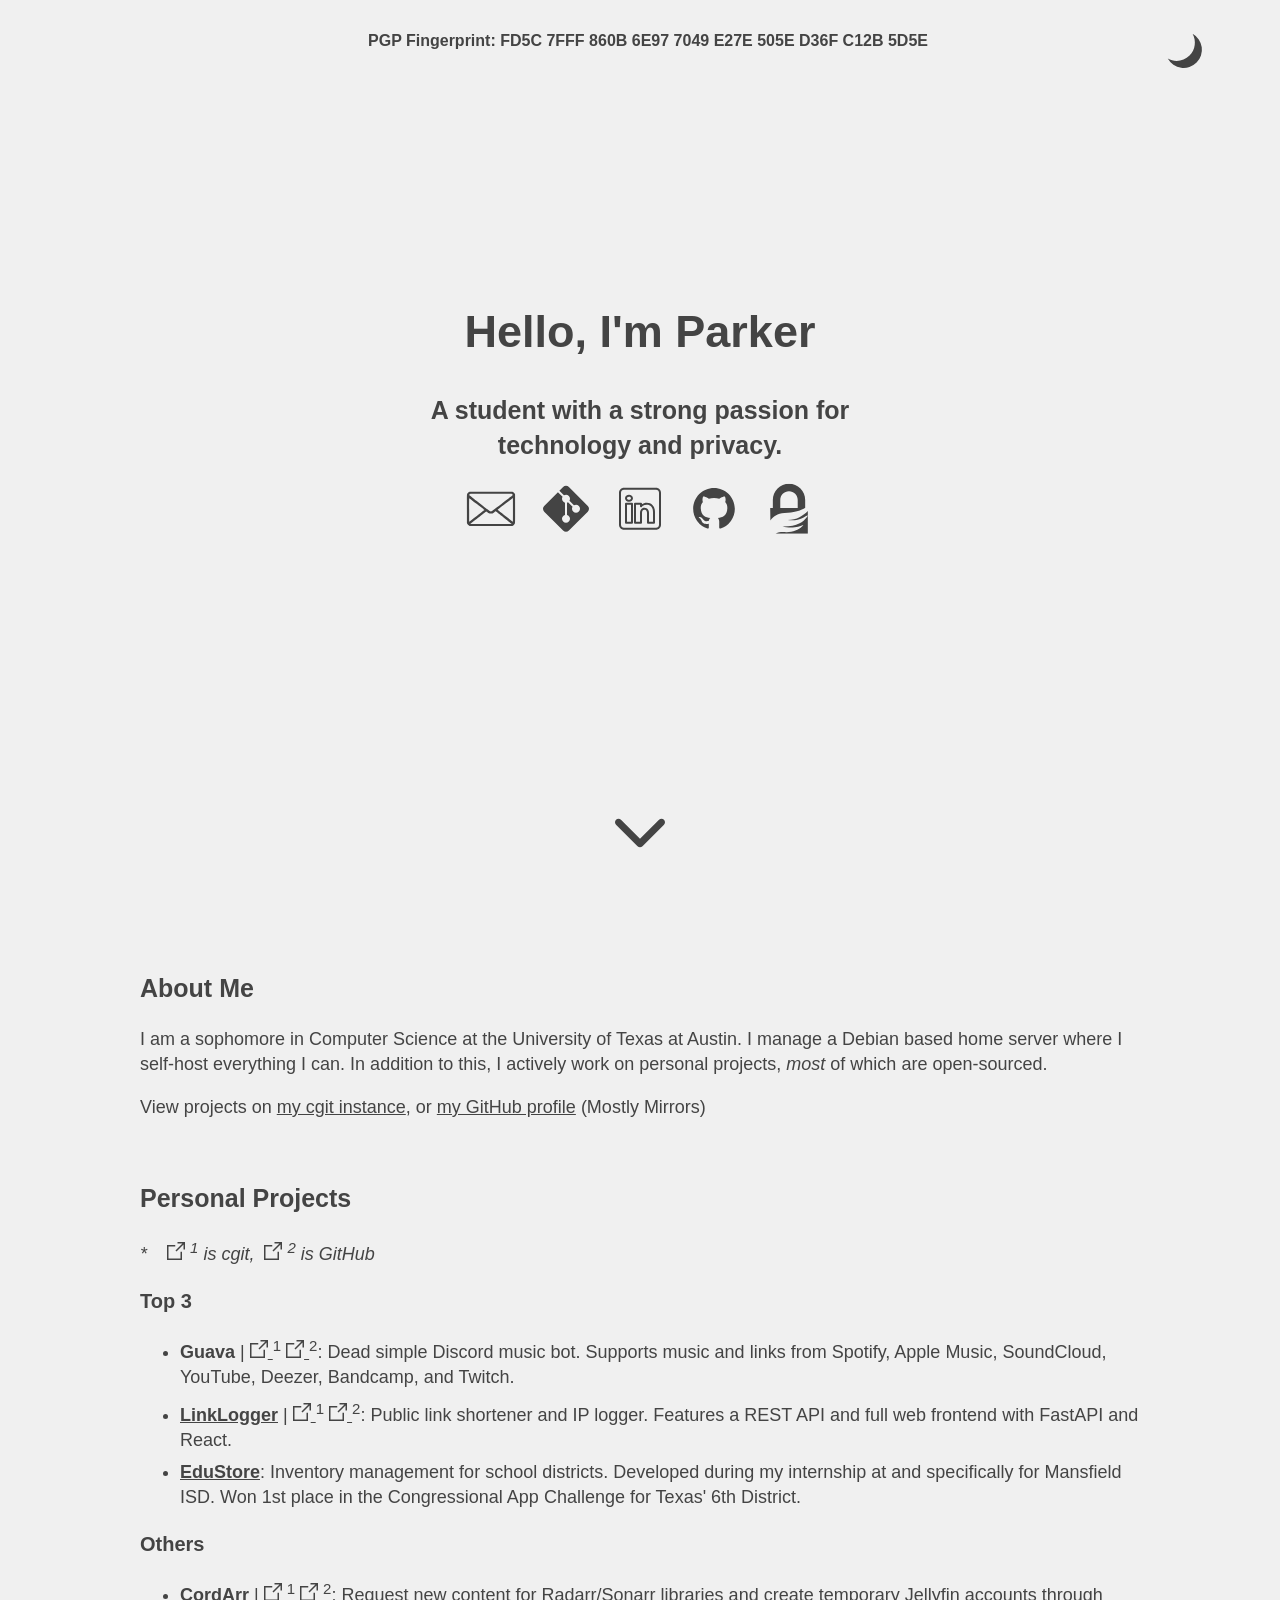
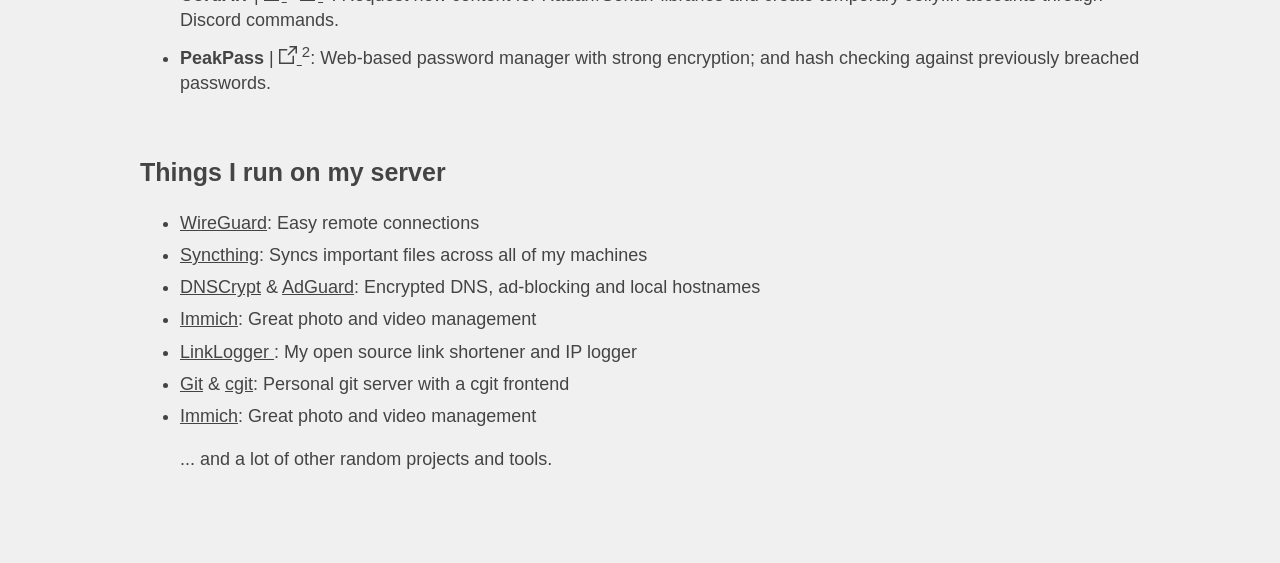
==== commit 6676c9c5: "remove tor link - mirror still running" ====
--- a/index.html
+++ b/index.html
@@ -20,8 +20,6 @@
 <body>
     <nav>
         <a href="/pgp">PGP Fingerprint: FD5C 7FFF 860B 6E97 7049 E27E 505E D36F C12B 5D5E<br><br></a>
-        <a href="http://o2o2o2yfrueii33hxjja3foegbkjckxg2fy4vr4y4pqvnk2oxqknvjqd.onion" target="_blank">Tor ( Mirror )</a>
-
         <a id="toggle">
             <svg xmlns="http://www.w3.org/2000/svg" viewBox="0 0 24 24" fill="#9F9FAA" id="moon" display="none">
                 <path d="M13.719 1.8A8.759 8.759 0 1 1 1.8 13.719c3.335 1.867 7.633 1.387 10.469-1.449 2.837-2.837 3.318-7.134 1.45-10.47z"/>
--- a/css/index.css
+++ b/css/index.css
@@ -1,25 +1,52 @@
+@font-face {
+    font-family: "OpenSans";
+    src: url("/fonts/astonied.otf") format("otf");
+    font-display: auto;
+}
+
 html {
     scroll-behavior: smooth;
     overflow-x: hidden;
 }
 
-html * {
-    font-family: Arial, sans-serif;
+html body {
+    font-family: "OpenSans", sans-serif;
     color: #444;
     background-color: #F0F0F0;
     line-height: 1.4;
 }
 
 @media only screen and (max-width: 600px) {
-    html * {
+    html body {
         line-height: 1.3;
     }
 }
 
-html svg,
-html #about a{
+html.dark body {
+    color: #9F9FAA;
+    background-color: #242528;
+}
+
+svg,
+#about,
+a {
     color: #444;
     fill: #444;
+}
+
+html.dark svg,
+html.dark #about,
+html.dark a {
+    color: #9F9FAA;
+    fill: #9F9FAA;
+}
+
+body {
+    margin: 0;
+    padding: 0;
+    display: flex;
+    justify-content: center;
+    min-height: 200vh;
 }
 
 h1 {
@@ -131,9 +158,12 @@
 }
 
 svg {
-    margin: 0 15px;
     height: 50px;
     width: 50px;
+}
+
+.icons {
+    margin: 10px;
 }
 
 /* Icons media query for mobile */
@@ -141,6 +171,9 @@
     svg {
         height: 40px;
         width: 40px;
+    }
+
+    .icons {
         margin: 0 5px;
     }
 }
@@ -165,8 +198,19 @@
     padding: 50px 0;
 }
 
-#about p{
+#about p {
     font-size: 18px;
+}
+
+#notice {
+    /* italixs */
+    font-style: italic;
+}
+
+#notice svg {
+    height: 18px;
+    width: 18px;
+    margin: 0;
 }
 
 #about ul li {
@@ -205,8 +249,8 @@
     text-decoration: underline;
 }
 
-#about a:hover {
+/* #about a:hover {
     cursor: pointer;
     opacity: 0.6;
     transition: opacity 0.25s ease-in-out;
-}+} */
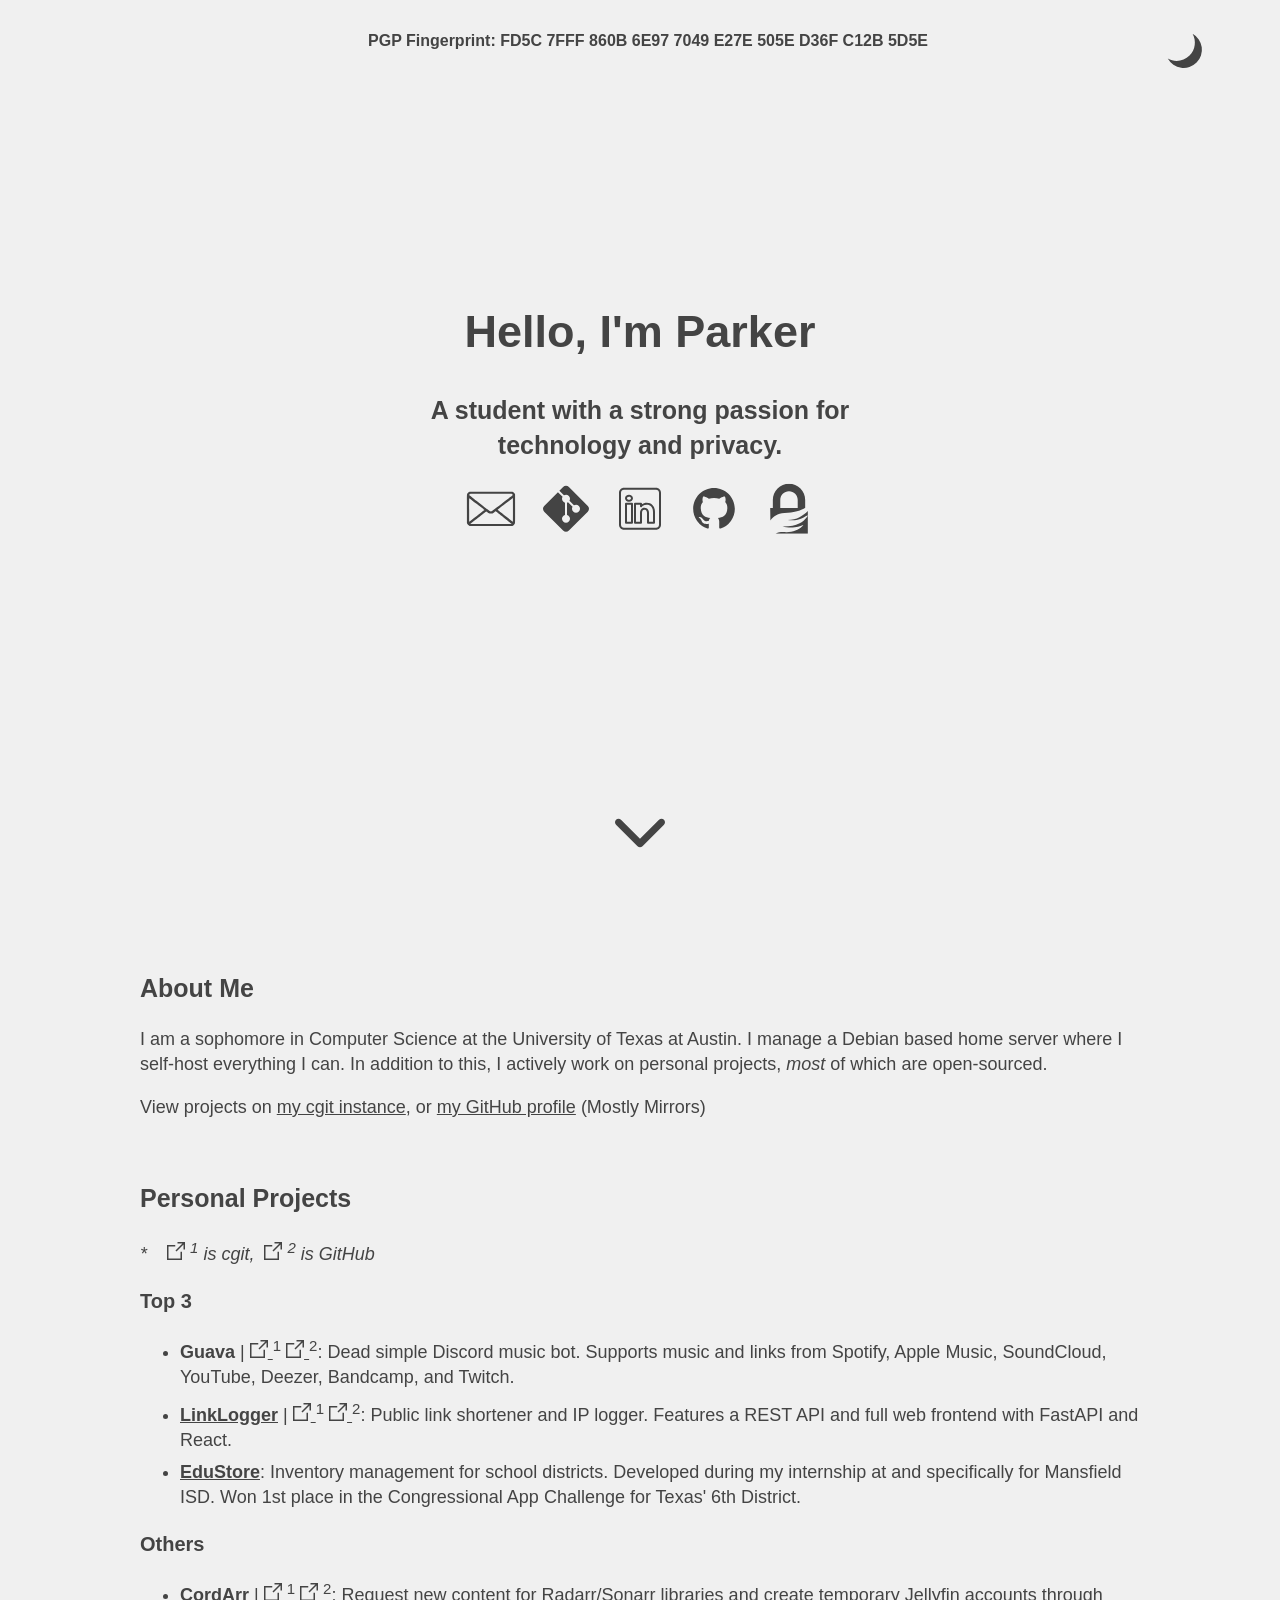
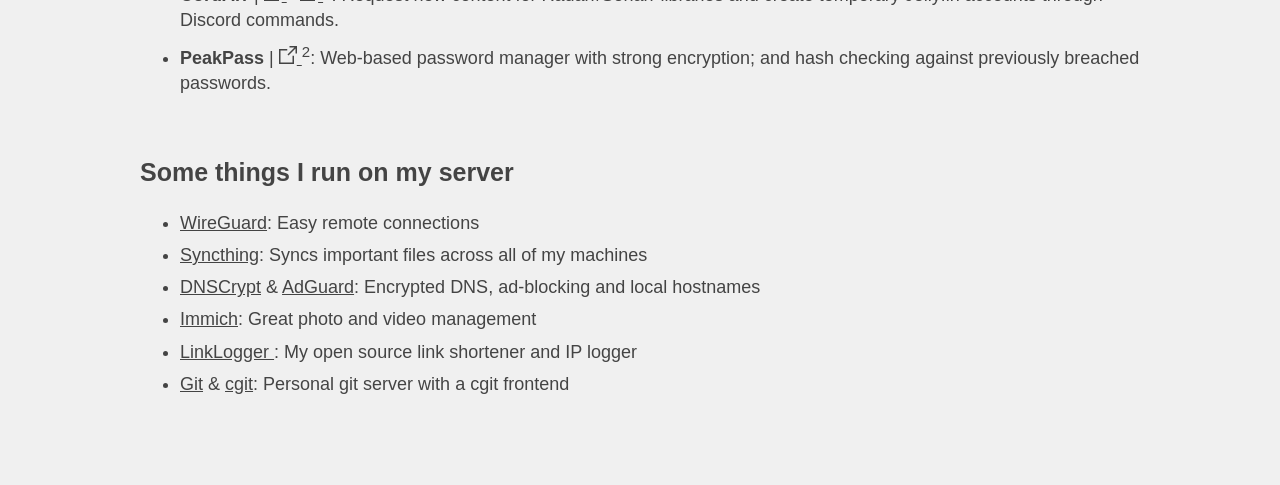
==== commit b5d71b22: "remove p tag in ul element" ====
--- a/index.html
+++ b/index.html
@@ -175,7 +175,7 @@
         </ul>
         <br>
 
-        <h2>Things I run on my server</h2>
+        <h2>Some things I run on my server</h2>
         <ul>
             <li><a href="https://www.wireguard.com/" target="_blank">WireGuard</a>: Easy remote connections</li>
             <li><a href="https://syncthing.net/" target="_blank">Syncthing</a>: Syncs important files across all of my machines</li>
@@ -189,8 +189,6 @@
             </li>
             <li><a href="https://git.zx2c4.com/cgit" target="_blank">
                 Git</a> & <a href="https://git.zx2c4.com/cgit" target="_blank">cgit</a>: Personal git server with a cgit frontend</li>
-            <li><a href="https://immich.app/" target="_blank">Immich</a>: Great photo and video management</li>
-            <p>... and a lot of other random projects and tools.</p>
         </ul>
         <br>
     </section>
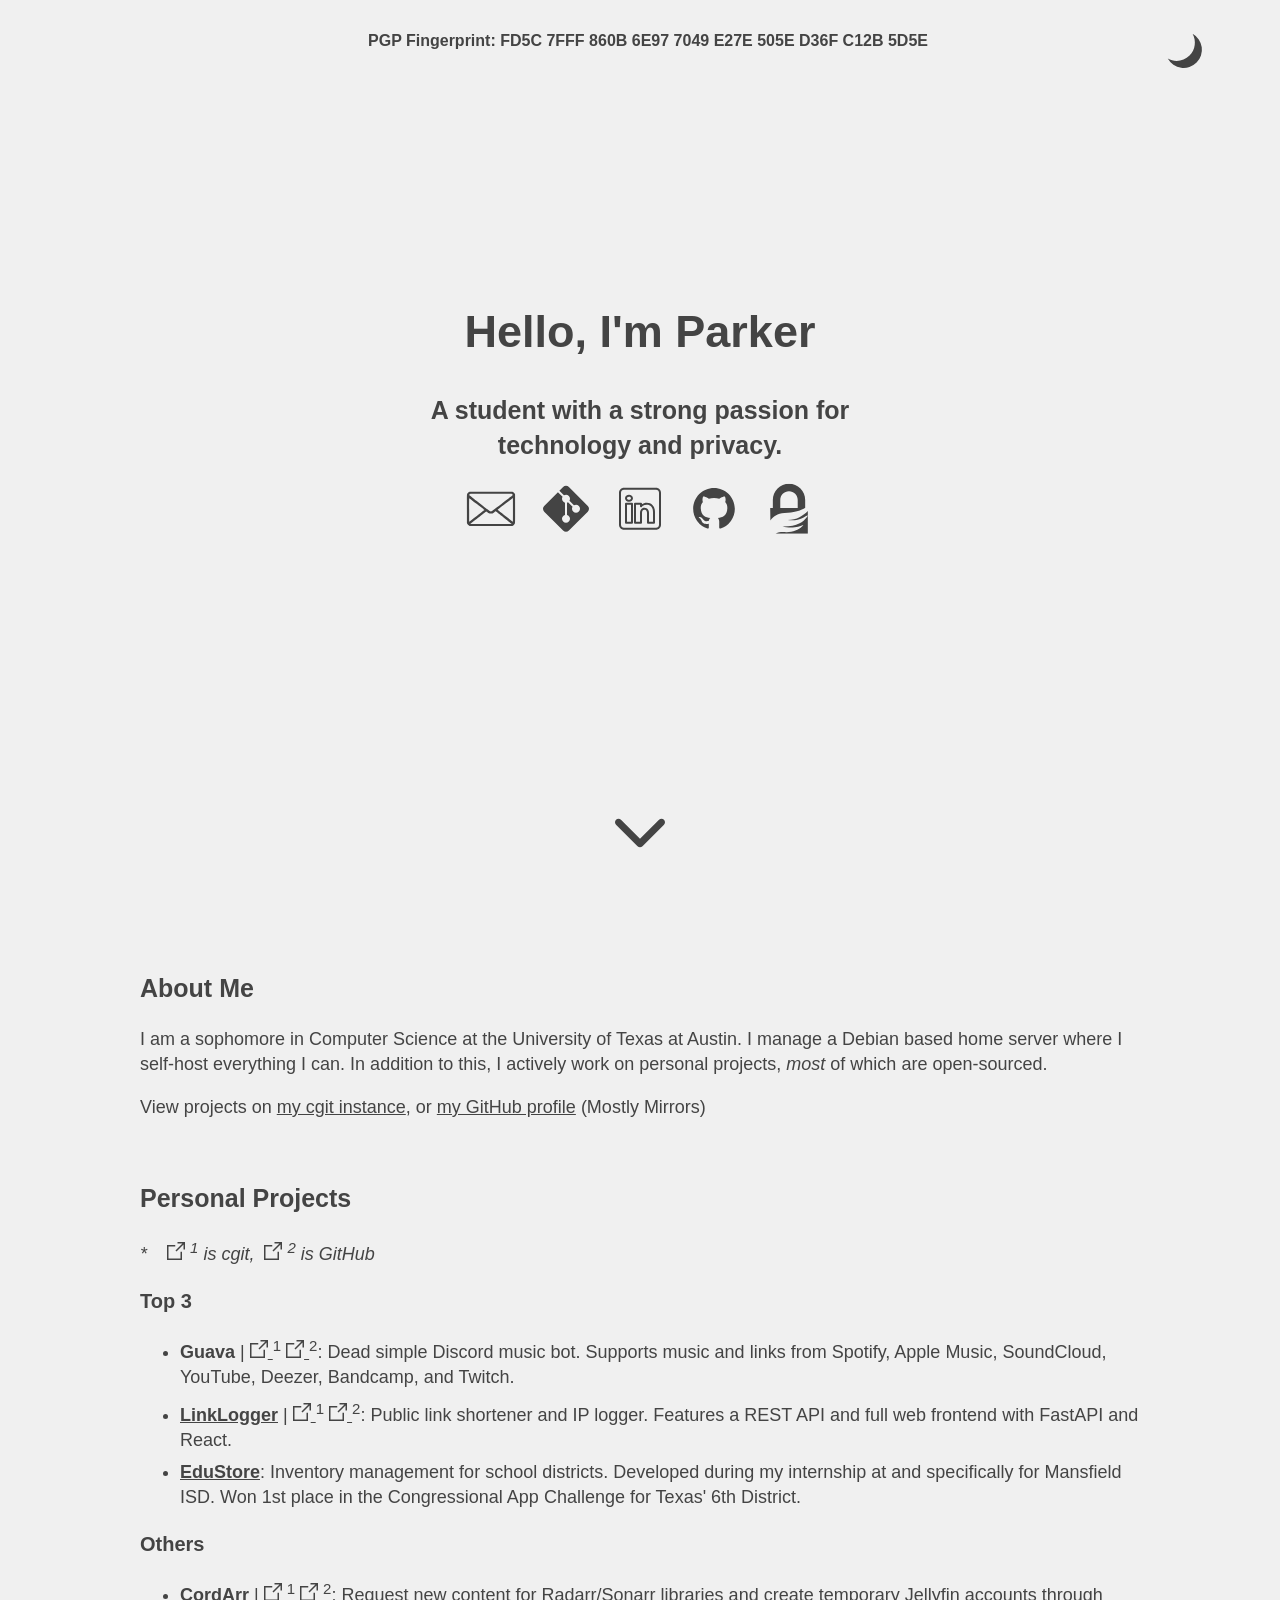
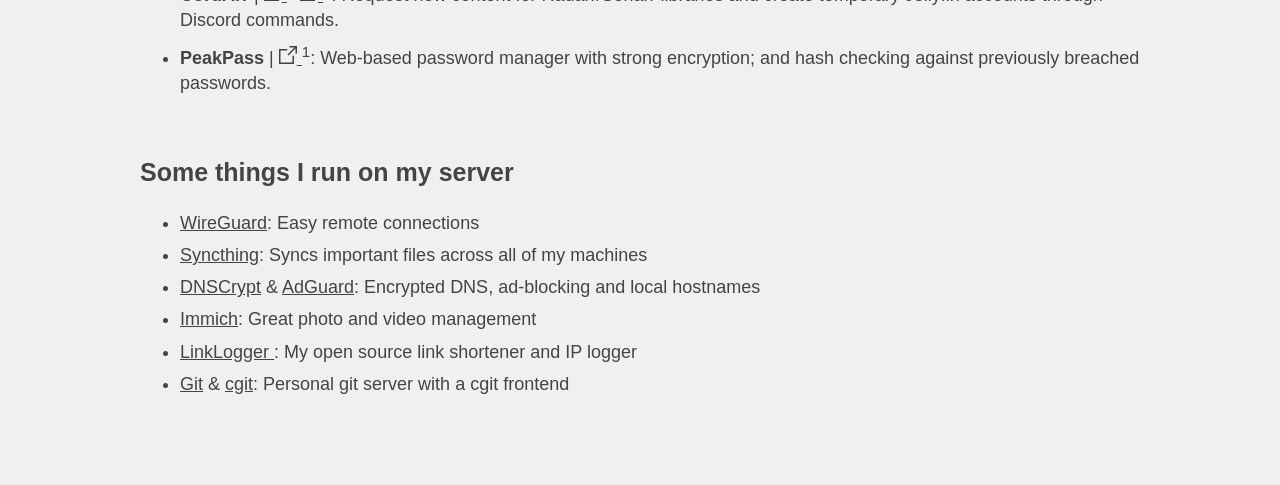
==== commit e58510b1: "move peakpass to cgit" ====
--- a/index.html
+++ b/index.html
@@ -164,13 +164,13 @@
             </li>
             <li>
                 <strong>PeakPass</strong> |
-                <a href="https://www.github.com/peakpass/peakpass" target="_blank">
+                <a href="https://git.pkrm.dev/peakpass/" target="_blank">
                     <!-- Uploaded to: SVG Repo, www.svgrepo.com, Generator: SVG Repo Mixer Tools -->
                     <svg xmlns="http://www.w3.org/2000/svg" viewBox="0 0 24 24" fill="#444">
                         <path d="M20,24H0V4h11v2H2v16h16v-9h2V24z M12.7,12.7l-1.4-1.4L20.6,2H14V0h10v10h-2V3.4L12.7,12.7z"/>
                     </svg>
                 </a>
-                <sup>2</sup>: Web-based password manager with strong encryption; and hash checking against previously breached passwords.
+                <sup>1</sup>: Web-based password manager with strong encryption; and hash checking against previously breached passwords.
             </li>
         </ul>
         <br>
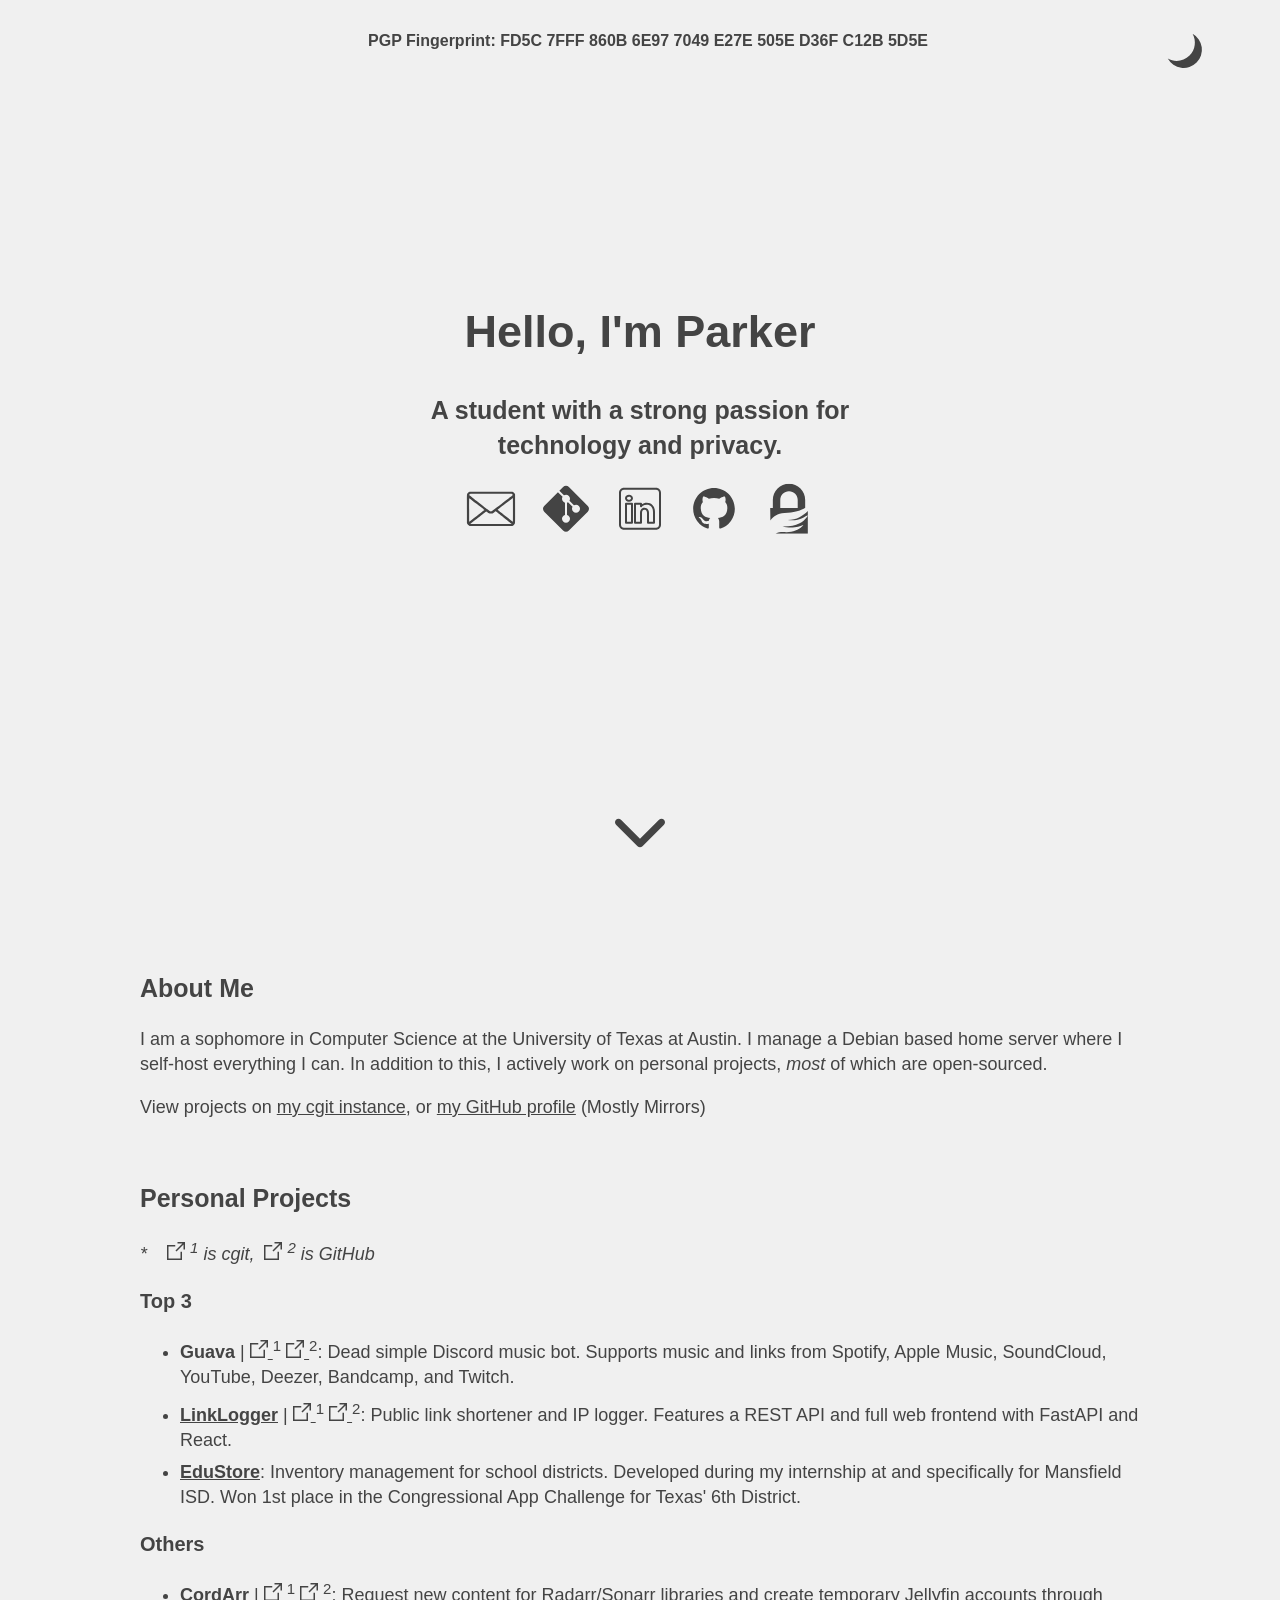
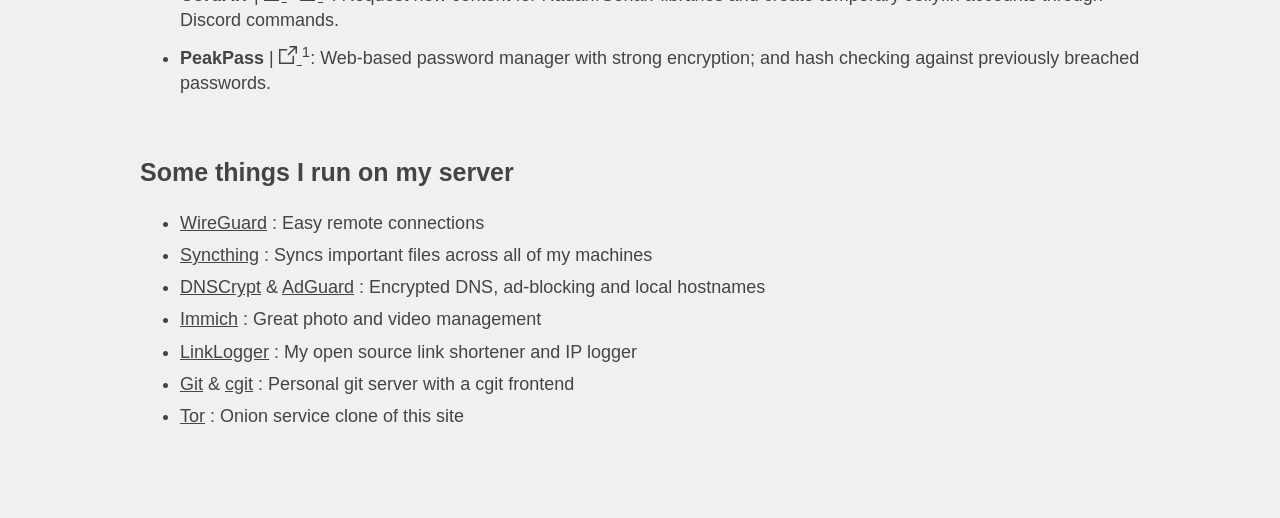
==== commit 3803e723: "add tor and re-format list" ====
--- a/index.html
+++ b/index.html
@@ -177,18 +177,33 @@
 
         <h2>Some things I run on my server</h2>
         <ul>
-            <li><a href="https://www.wireguard.com/" target="_blank">WireGuard</a>: Easy remote connections</li>
-            <li><a href="https://syncthing.net/" target="_blank">Syncthing</a>: Syncs important files across all of my machines</li>
-            <li><a href="https://www.dnscrypt.org/" target="_blank">
-                DNSCrypt</a> & <a href="https://adguard.com/en/welcome.html" target="_blank">AdGuard</a>: Encrypted DNS, ad-blocking and local hostnames</li>
-            <li><a href="https://immich.app/" target="_blank">Immich</a>: Great photo and video management</li>
-            <li>
-                <a href="https://link.pkrm.dev" target="_blank">
-                    LinkLogger
-                </a>: My open source link shortener and IP logger
-            </li>
-            <li><a href="https://git.zx2c4.com/cgit" target="_blank">
-                Git</a> & <a href="https://git.zx2c4.com/cgit" target="_blank">cgit</a>: Personal git server with a cgit frontend</li>
+            <li>
+                <a href="https://www.wireguard.com/" target="_blank">WireGuard</a>
+                : Easy remote connections
+            </li>
+            <li>
+                <a href="https://syncthing.net/" target="_blank">Syncthing</a>
+                : Syncs important files across all of my machines
+            </li>
+            <li>
+                <a href="https://www.dnscrypt.org/" target="_blank">DNSCrypt</a>
+                & <a href="https://adguard.com/en/welcome.html" target="_blank">AdGuard</a>
+                : Encrypted DNS, ad-blocking and local hostnames</li>
+            <li>
+                <a href="https://immich.app/" target="_blank">Immich</a>
+                : Great photo and video management</li>
+            <li>
+                <a href="https://link.pkrm.dev" target="_blank">LinkLogger</a>
+                : My open source link shortener and IP logger
+            </li>
+            <li>
+                <a href="https://git-scm.com/" target="_blank">Git</a>
+                & <a href="https://git.zx2c4.com/cgit" target="_blank">cgit</a>
+                : Personal git server with a cgit frontend</li>
+            <li>
+                <a href="https://www.torproject.org/" target="_blank">Tor</a>
+                : Onion service clone of this site
+            </li>
         </ul>
         <br>
     </section>
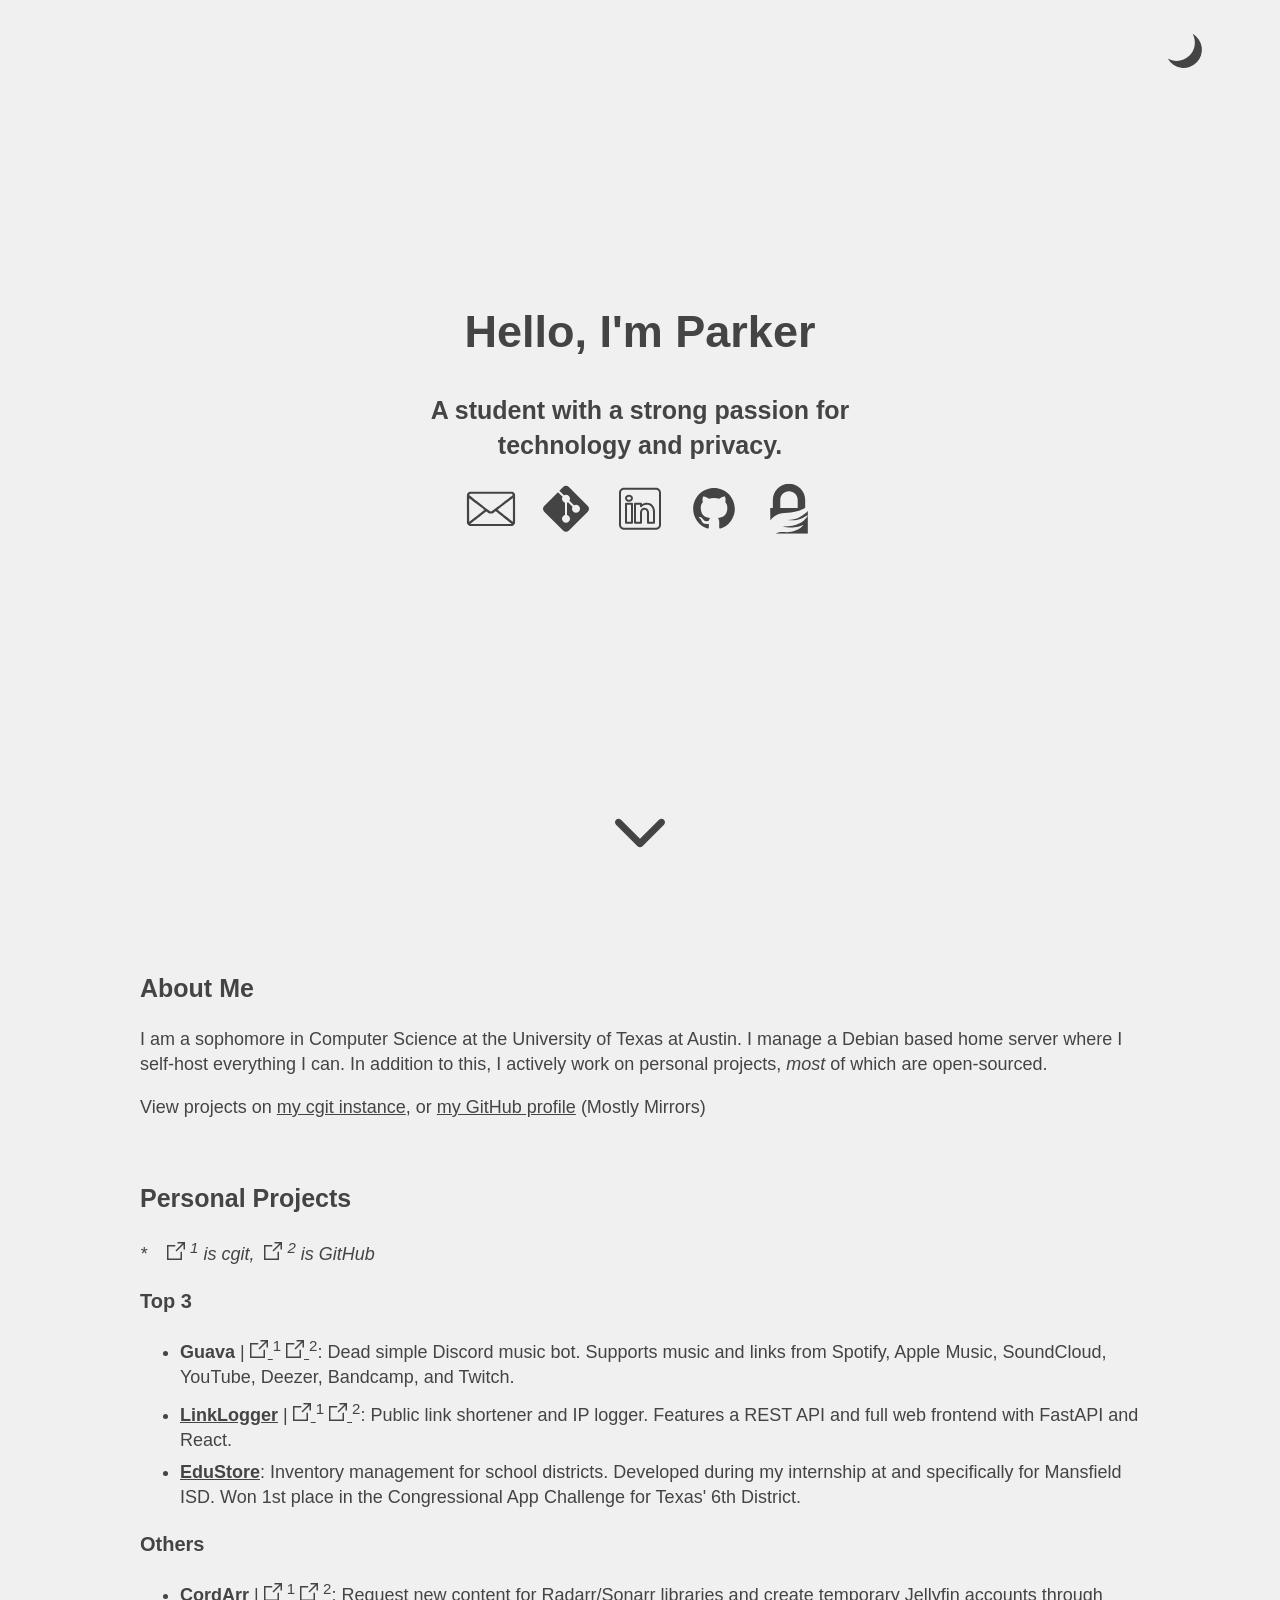
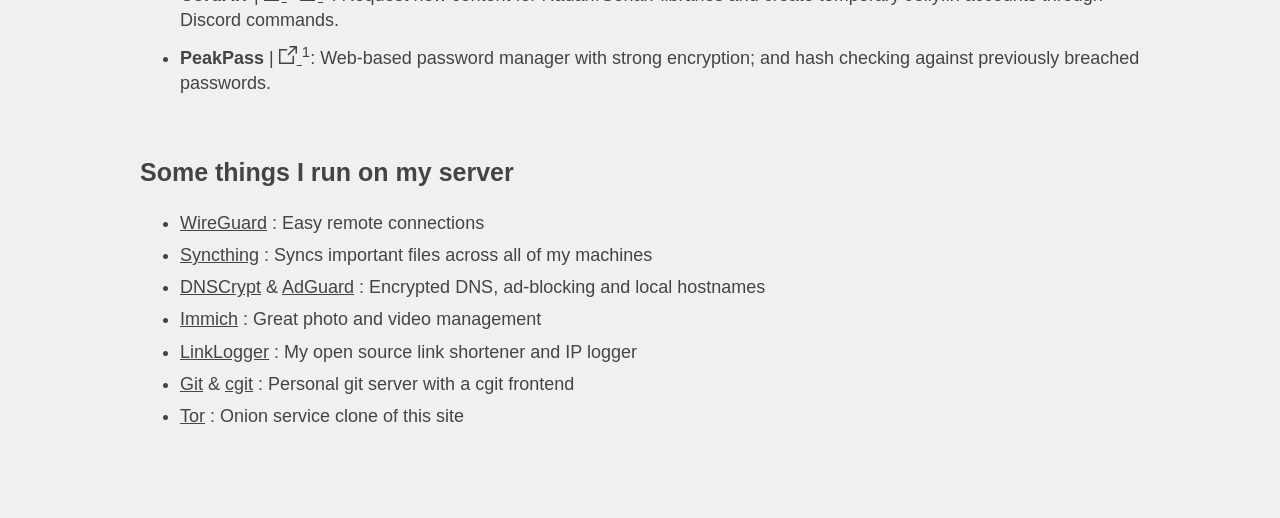
==== commit e4d6f858: "remove pgp fingerprint navbar item" ====
--- a/index.html
+++ b/index.html
@@ -19,7 +19,7 @@
 </head>
 <body>
     <nav>
-        <a href="/pgp">PGP Fingerprint: FD5C 7FFF 860B 6E97 7049 E27E 505E D36F C12B 5D5E<br><br></a>
+        <!-- <a href="/pgp">PGP Fingerprint: FD5C 7FFF 860B 6E97 7049 E27E 505E D36F C12B 5D5E<br><br></a> -->
         <a id="toggle">
             <svg xmlns="http://www.w3.org/2000/svg" viewBox="0 0 24 24" fill="#9F9FAA" id="moon" display="none">
                 <path d="M13.719 1.8A8.759 8.759 0 1 1 1.8 13.719c3.335 1.867 7.633 1.387 10.469-1.449 2.837-2.837 3.318-7.134 1.45-10.47z"/>
